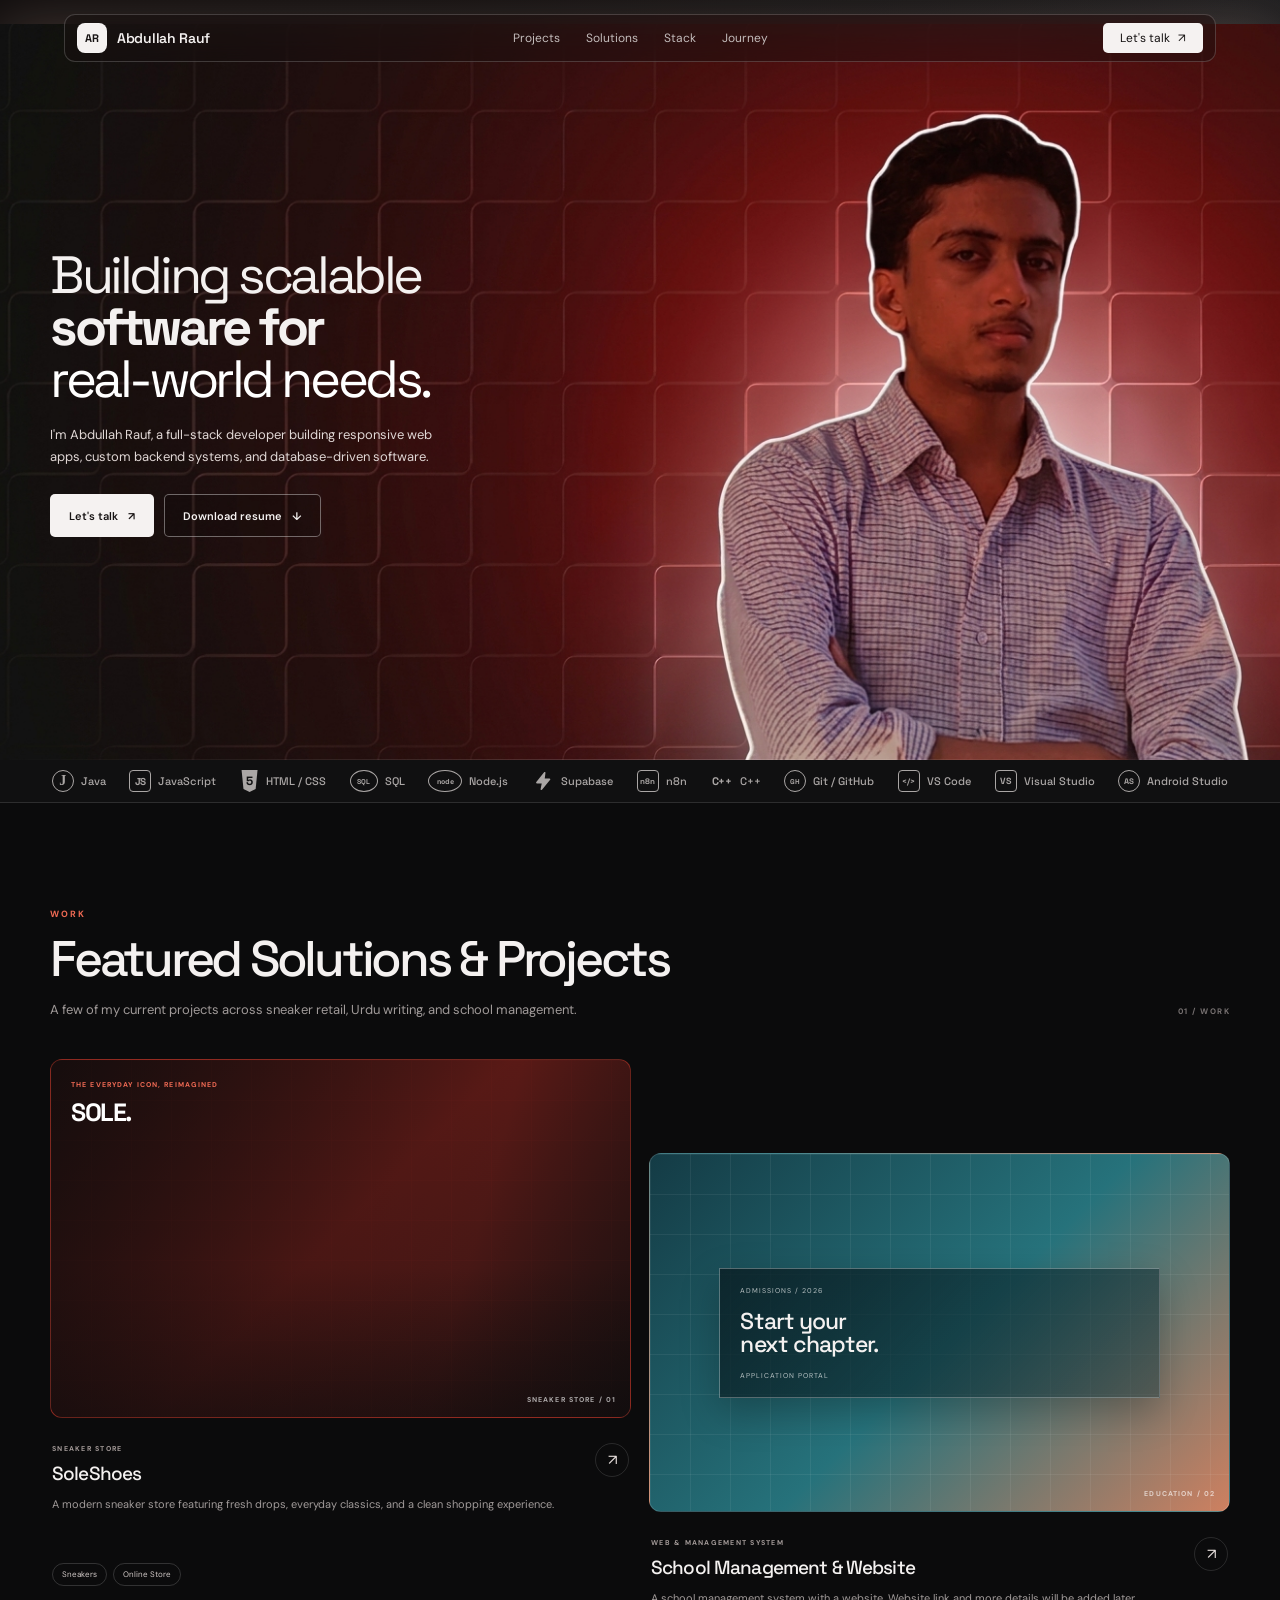
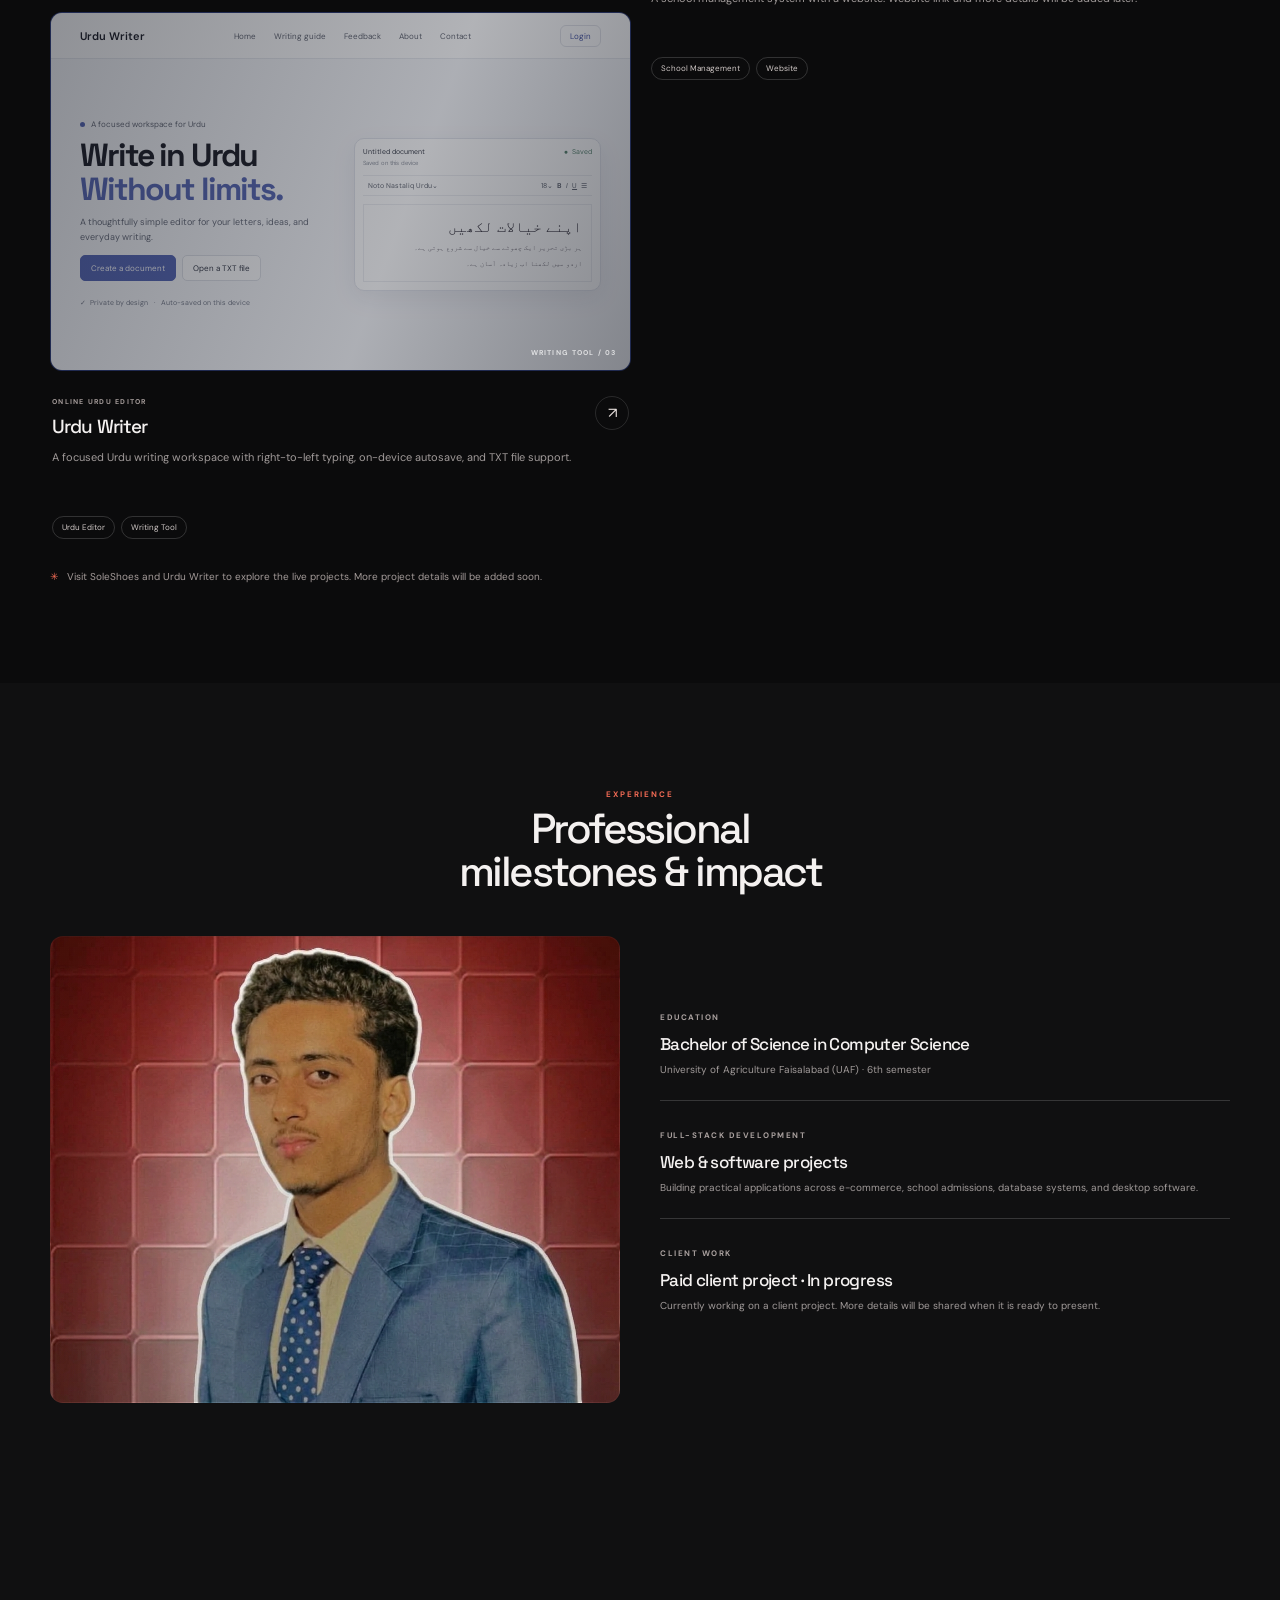
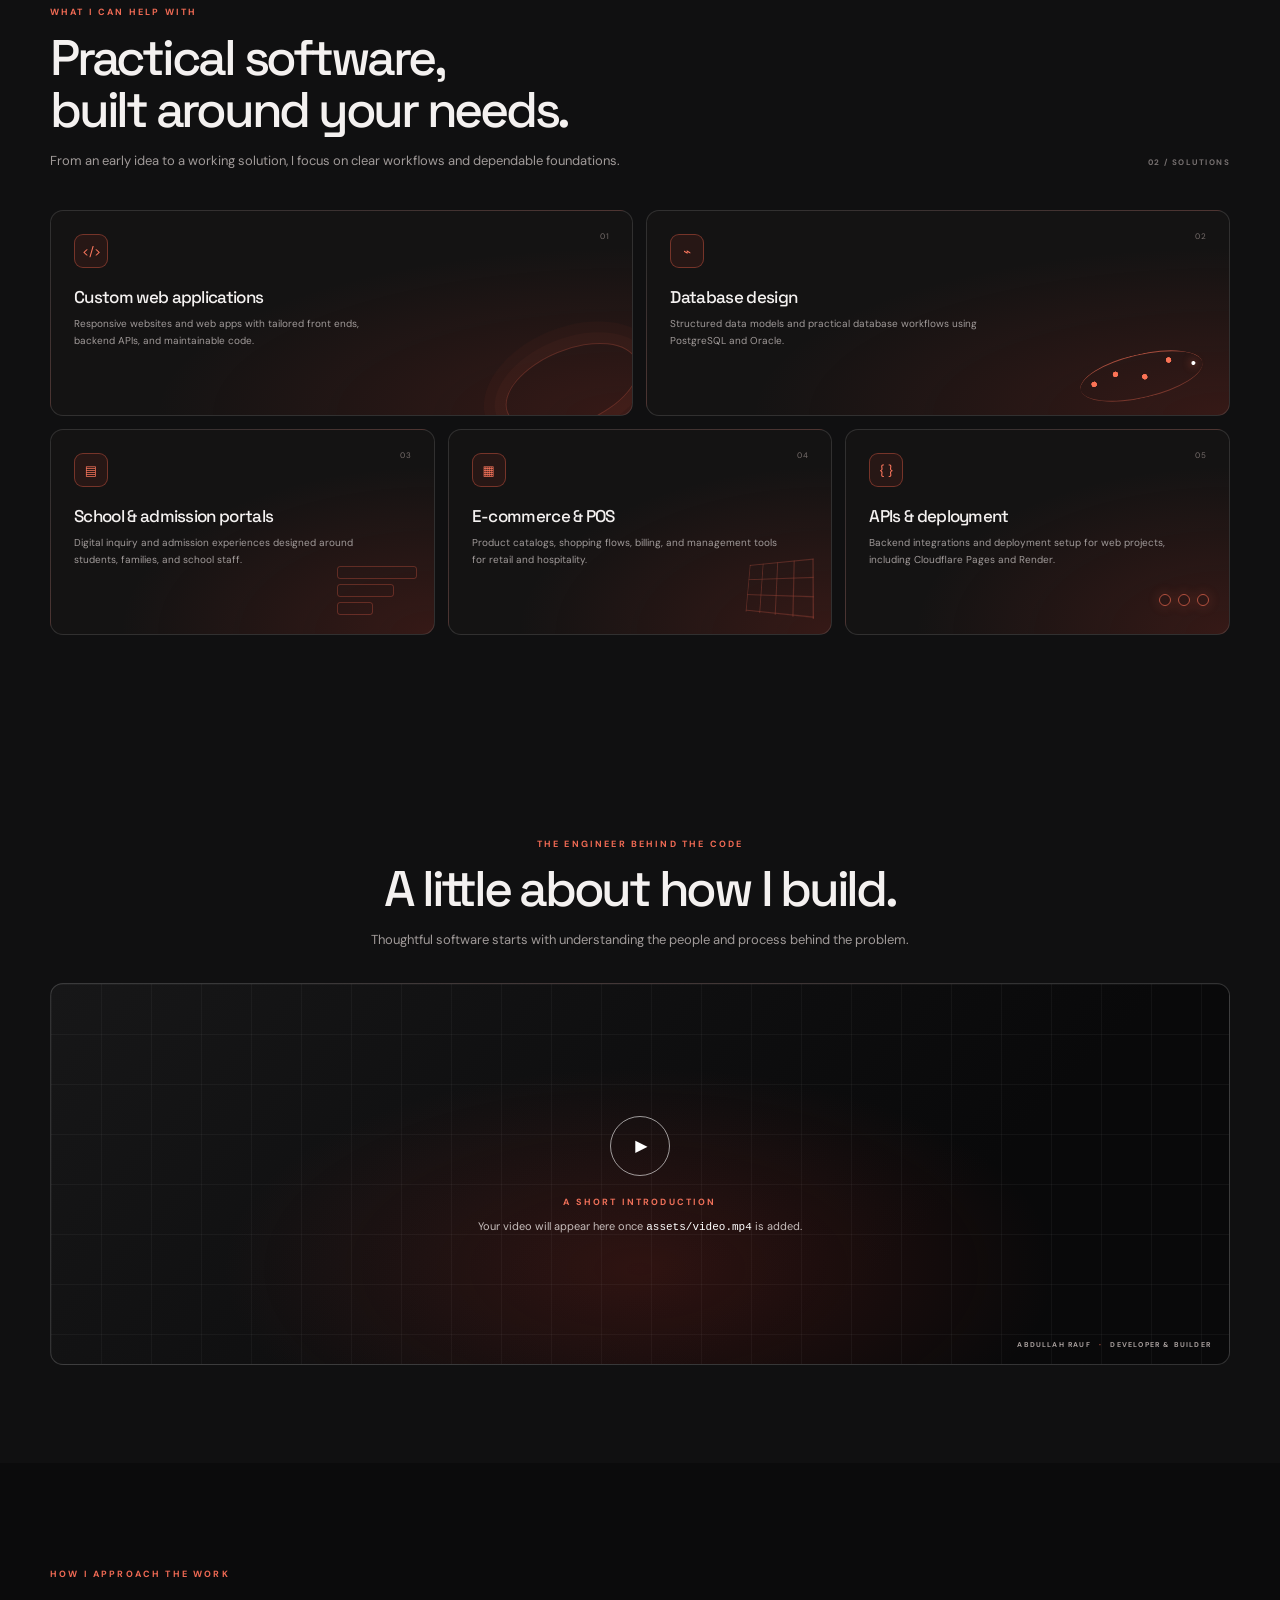
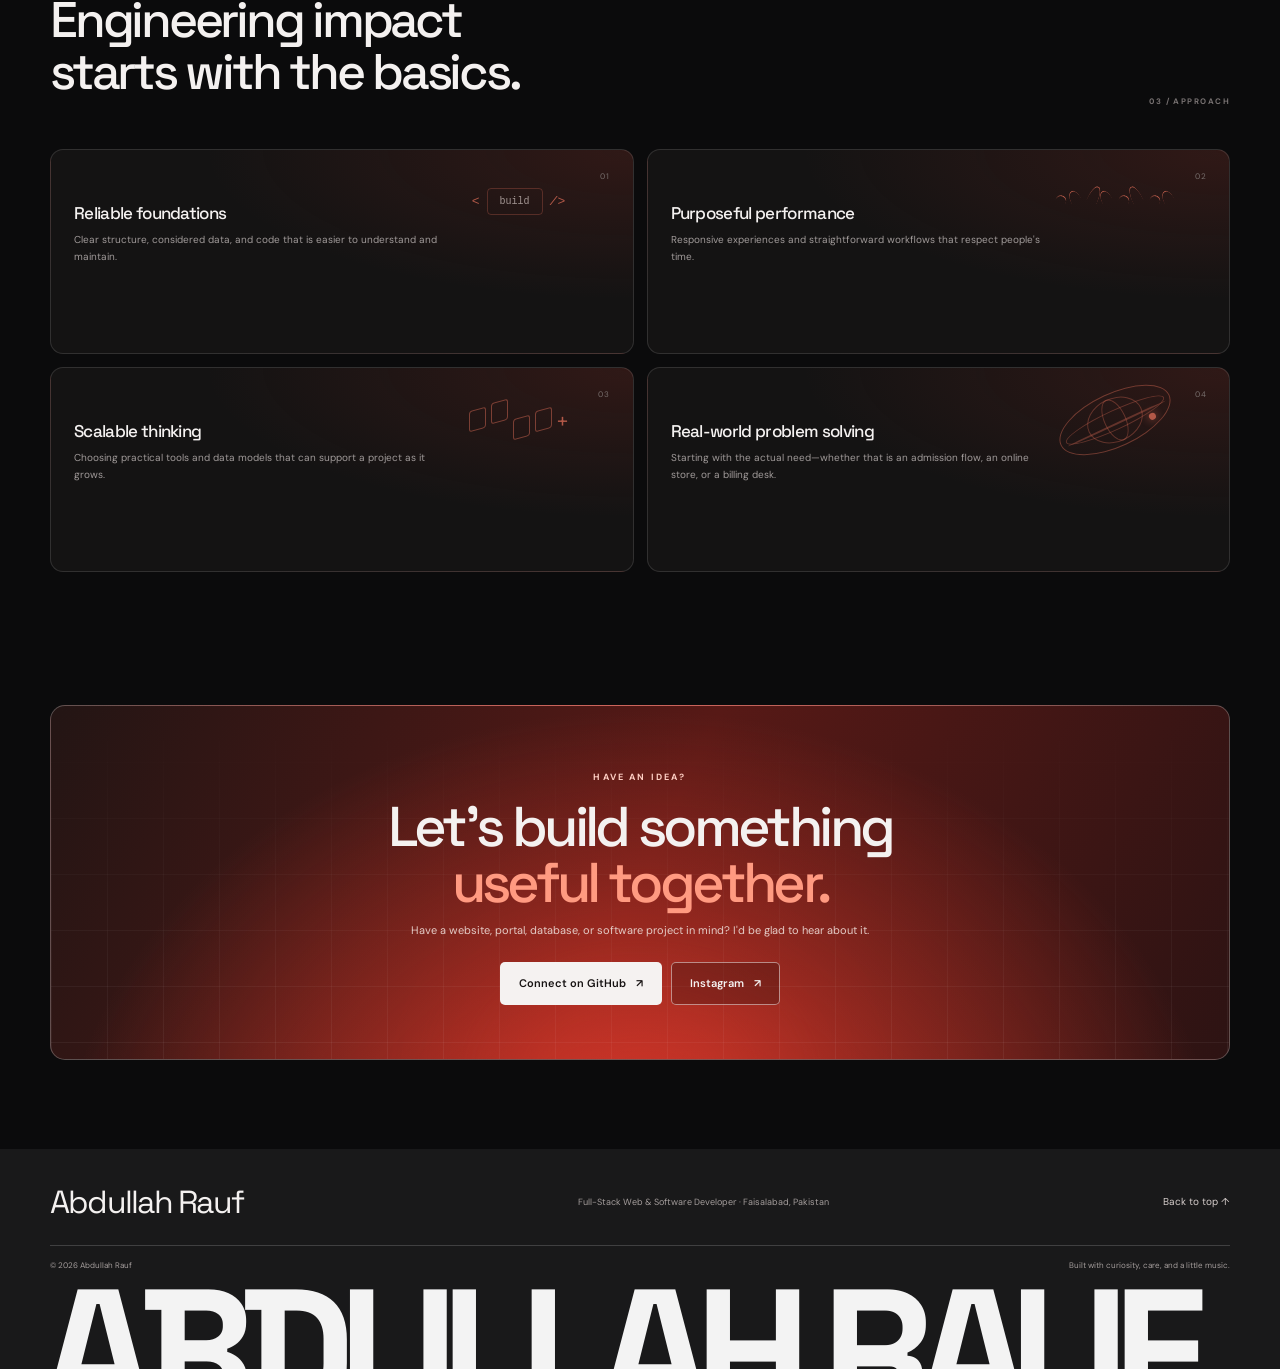
==== index.html @ 18b81b5b "first push" ====
<!doctype html>
<html lang="en">
<head>
  <meta charset="UTF-8">
  <meta name="viewport" content="width=device-width, initial-scale=1">
  <meta name="theme-color" content="#0b0b0c">
  <meta name="description" content="Abdullah Rauf is a full-stack web and software developer based in Faisalabad, Pakistan.">
  <title>Abdullah Rauf — Full-Stack Developer</title>
  <link rel="preconnect" href="https://fonts.googleapis.com">
  <link rel="preconnect" href="https://fonts.gstatic.com" crossorigin>
  <link href="https://fonts.googleapis.com/css2?family=DM+Sans:wght@400;500;600;700&family=Space+Grotesk:wght@400;500;600;700&display=swap" rel="stylesheet">
  <link rel="stylesheet" href="css/styles.css">
</head>
<body>
  <header class="site-header">
    <nav class="nav container" aria-label="Main navigation">
      <a class="brand" href="#home" aria-label="Abdullah Rauf home">
        <img class="brand-image" src="assets/images/logo.svg" alt="" aria-hidden="true" hidden>
        <span class="brand-mark" aria-hidden="true">AR</span>
        <span>Abdullah Rauf</span>
      </a>
      <div class="nav-actions">
        <div class="nav-links" id="nav-links">
          <a href="#projects">Projects</a>
          <a href="#solutions">Solutions</a>
          <a href="#stack">Stack</a>
          <a href="#journey">Journey</a>
          <a class="nav-cta" href="#contact">Let's talk <span aria-hidden="true">↗</span></a>
        </div>
        <button class="icon-button menu-toggle" type="button" aria-label="Open navigation menu" aria-expanded="false" aria-controls="nav-links">
          <svg class="menu-icon" viewBox="0 0 24 24" aria-hidden="true"><path d="M4 7h16M4 12h16M4 17h16"/></svg>
          <svg class="close-icon" viewBox="0 0 24 24" aria-hidden="true"><path d="m18 6-12 12M6 6l12 12"/></svg>
        </button>
      </div>
    </nav>
  </header>

  <main>
    <section class="hero" id="home">
      <div class="hero-grid" aria-hidden="true"></div>
      <img class="hero-portrait" src="assets/images/hero.jpg" alt="Portrait of Abdullah Rauf">
      <div class="container hero-content">
        <div class="hero-copy">
          <h1>Building scalable<br><strong>software for</strong><br><span class="gradient-text">real-world needs.</span></h1>
          <p class="hero-description">I'm Abdullah Rauf, a full-stack developer building responsive web apps, custom backend systems, and database-driven software.</p>
          <div class="hero-buttons">
            <a class="button button-primary" href="#contact">Let's talk <span aria-hidden="true">↗</span></a>
            <a class="button button-outline" href="assets/resume.pdf" download>Download resume <span aria-hidden="true">↓</span></a>
          </div>
        </div>
      </div>
    </section>

    <section class="stack-strip" id="stack" aria-label="Languages and tools">
      <div class="container stack-content">
        <div class="stack-list">
          <div class="stack-item"><span class="stack-mark stack-java" aria-hidden="true">J</span><span>Java</span></div>
          <div class="stack-item"><span class="stack-mark stack-js" aria-hidden="true">JS</span><span>JavaScript</span></div>
          <div class="stack-item"><span class="stack-mark stack-html" aria-hidden="true">5</span><span>HTML / CSS</span></div>
          <div class="stack-item"><span class="stack-mark stack-sql" aria-hidden="true">SQL</span><span>SQL</span></div>
          <div class="stack-item"><span class="stack-mark stack-node" aria-hidden="true">node</span><span>Node.js</span></div>
          <div class="stack-item"><svg class="stack-mark stack-supabase" viewBox="0 0 24 24" aria-hidden="true"><path d="M13.2 2.5c.5-.7 1.6-.3 1.5.6l-.8 6.1h5.2c.8 0 1.2.9.7 1.5l-8.9 10.8c-.6.7-1.7.2-1.5-.7l1.2-6.1H5.4c-.8 0-1.2-.9-.7-1.5z"/></svg><span>Supabase</span></div>
          <div class="stack-item"><span class="stack-mark stack-n8n" aria-hidden="true">n8n</span><span>n8n</span></div>
          <div class="stack-item"><span class="stack-mark stack-cpp" aria-hidden="true">C++</span><span>C++</span></div>
          <div class="stack-item"><span class="stack-mark stack-github" aria-hidden="true">GH</span><span>Git / GitHub</span></div>
          <div class="stack-item"><span class="stack-mark stack-vscode" aria-hidden="true">&lt;/&gt;</span><span>VS Code</span></div>
          <div class="stack-item"><span class="stack-mark stack-visual-studio" aria-hidden="true">VS</span><span>Visual Studio</span></div>
          <div class="stack-item"><span class="stack-mark stack-android-studio" aria-hidden="true">AS</span><span>Android Studio</span></div>
        </div>
      </div>
    </section>

    <section class="section projects-section" id="projects">
      <div class="container">
        <div class="section-top">
          <div class="section-heading">
            <span class="eyebrow">WORK</span>
            <h2>Featured Solutions &amp; Projects</h2>
            <p>A few of my current projects across sneaker retail, Urdu writing, and school management.</p>
          </div>
          <span class="section-index">01 / WORK</span>
        </div>
        <div class="projects-grid">
          <article class="project-card">
            <a class="project-card-link" href="https://soleshoes.pages.dev/" target="_blank" rel="noopener noreferrer" aria-label="Visit the SoleShoes sneaker store (opens in a new tab)">
              <div class="project-visual sole-visual">
                <img src="https://soleshoes.pages.dev/Assets/Hero%20section.jpg" alt="Sneakers featured on the SoleShoes store" loading="lazy">
                <div class="sole-overlay" aria-hidden="true"><span>THE EVERYDAY ICON, REIMAGINED</span><strong>SOLE.</strong></div>
                <span class="visual-label">SNEAKER STORE / 01</span>
              </div>
              <div class="project-info">
                <div class="project-title-line"><div><span class="project-type">SNEAKER STORE</span><h3>SoleShoes</h3></div><span class="project-arrow" aria-hidden="true">↗</span></div>
                <p>A modern sneaker store featuring fresh drops, everyday classics, and a clean shopping experience.</p>
                <div class="tags"><span>Sneakers</span><span>Online Store</span></div>
              </div>
            </a>
          </article>

          <article class="project-card">
            <div class="project-visual school-visual">
              <img src="assets/images/school-portal.jpg" alt="School management system and website" loading="lazy">
              <div class="school-preview" aria-hidden="true"><span>ADMISSIONS / 2026</span><b>Start your<br>next chapter.</b><i>APPLICATION PORTAL</i></div>
              <span class="visual-label">EDUCATION / 02</span>
            </div>
            <div class="project-info">
              <div class="project-title-line"><div><span class="project-type">WEB &amp; MANAGEMENT SYSTEM</span><h3>School Management &amp; Website</h3></div><span class="project-arrow" aria-hidden="true">↗</span></div>
              <p>A school management system with a website. Website link and more details will be added later.</p>
              <div class="tags"><span>School Management</span><span>Website</span></div>
            </div>
          </article>

          <article class="project-card">
            <a class="project-card-link" href="https://writeurdu-52p.pages.dev/" target="_blank" rel="noopener noreferrer" aria-label="Visit Urdu Writer online (opens in a new tab)">
              <div class="project-visual urdu-visual">
                <div class="urdu-preview" aria-hidden="true">
                  <div class="urdu-site-header">
                    <strong>Urdu Writer</strong>
                    <nav><span>Home</span><span>Writing guide</span><span>Feedback</span><span>About</span><span>Contact</span></nav>
                    <span class="urdu-login">Login</span>
                  </div>
                  <div class="urdu-site-hero">
                    <div class="urdu-site-copy">
                      <span class="urdu-site-eyebrow"><i></i>A focused workspace for Urdu</span>
                      <b>Write in Urdu<br><span>Without limits.</span></b>
                      <p>A thoughtfully simple editor for your letters, ideas, and everyday writing.</p>
                      <div class="urdu-site-actions"><span>Create a document</span><span>Open a TXT file</span></div>
                      <small>✓ &nbsp;Private by design &nbsp; · &nbsp; Auto-saved on this device</small>
                    </div>
                    <div class="urdu-editor">
                      <div class="urdu-editor-heading"><span>Untitled document<small>Saved on this device</small></span><i>● &nbsp;Saved</i></div>
                      <div class="urdu-editor-tools"><span>Noto Nastaliq Urdu⌄</span><span>18⌄</span><b>B</b><i>I</i><u>U</u><span>☰</span></div>
                      <div class="urdu-paper"><b lang="ur" dir="rtl">اپنے خیالات لکھیں</b><span lang="ur" dir="rtl">ہر بڑی تحریر ایک چھوٹے سے خیال سے شروع ہوتی ہے۔</span><span lang="ur" dir="rtl">اردو میں لکھنا اب زیادہ آسان ہے۔</span></div>
                    </div>
                  </div>
                </div>
                <span class="visual-label">WRITING TOOL / 03</span>
              </div>
              <div class="project-info">
                <div class="project-title-line"><div><span class="project-type">ONLINE URDU EDITOR</span><h3>Urdu Writer</h3></div><span class="project-arrow" aria-hidden="true">↗</span></div>
                <p>A focused Urdu writing workspace with right-to-left typing, on-device autosave, and TXT file support.</p>
                <div class="tags"><span>Urdu Editor</span><span>Writing Tool</span></div>
              </div>
            </a>
          </article>
        </div>
        <p class="prototype-note"><span aria-hidden="true">✳</span> Visit SoleShoes and Urdu Writer to explore the live projects. More project details will be added soon.</p>
      </div>
    </section>

    <section class="section journey-section" id="journey">
      <div class="container">
        <div class="experience-heading">
          <span class="eyebrow">EXPERIENCE</span>
          <h2>Professional<br>milestones &amp; impact</h2>
        </div>
        <div class="experience-layout">
          <div class="experience-portrait" role="img" aria-label="Portrait of Abdullah Rauf"></div>
          <div class="experience-list">
            <article class="experience-item">
              <span class="experience-company">EDUCATION</span>
              <h3>Bachelor of Science in Computer Science</h3>
              <p>University of Agriculture Faisalabad (UAF) · 6th semester</p>
            </article>
            <article class="experience-item">
              <span class="experience-company">FULL-STACK DEVELOPMENT</span>
              <h3>Web &amp; software projects</h3>
              <p>Building practical applications across e-commerce, school admissions, database systems, and desktop software.</p>
            </article>
            <article class="experience-item">
              <span class="experience-company">CLIENT WORK</span>
              <h3>Paid client project · In progress</h3>
              <p>Currently working on a client project. More details will be shared when it is ready to present.</p>
            </article>
          </div>
        </div>
      </div>
    </section>

    <section class="section solutions-section" id="solutions">
      <div class="container">
        <div class="section-top">
          <div class="section-heading">
            <span class="eyebrow">WHAT I CAN HELP WITH</span>
            <h2>Practical software,<br>built around your needs.</h2>
            <p>From an early idea to a working solution, I focus on clear workflows and dependable foundations.</p>
          </div>
          <span class="section-index">02 / SOLUTIONS</span>
        </div>
        <div class="solutions-grid">
          <article class="solution-card solution-large">
            <span class="solution-number">01</span><span class="solution-icon" aria-hidden="true">&lt;/&gt;</span>
            <h3>Custom web applications</h3><p>Responsive websites and web apps with tailored front ends, backend APIs, and maintainable code.</p>
            <div class="solution-lines" aria-hidden="true"></div>
          </article>
          <article class="solution-card solution-performance">
            <span class="solution-number">02</span><span class="solution-icon" aria-hidden="true">⌁</span>
            <h3>Database design</h3><p>Structured data models and practical database workflows using PostgreSQL and Oracle.</p>
            <div class="data-orbit" aria-hidden="true"><i></i><i></i><i></i><i></i><b></b></div>
          </article>
          <article class="solution-card solution-cloud">
            <span class="solution-number">03</span><span class="solution-icon" aria-hidden="true">▤</span>
            <h3>School &amp; admission portals</h3><p>Digital inquiry and admission experiences designed around students, families, and school staff.</p>
            <div class="portal-lines" aria-hidden="true"><i></i><i></i><i></i></div>
          </article>
          <article class="solution-card solution-business">
            <span class="solution-number">04</span><span class="solution-icon" aria-hidden="true">▦</span>
            <h3>E-commerce &amp; POS</h3><p>Product catalogs, shopping flows, billing, and management tools for retail and hospitality.</p>
            <div class="solution-grid-art" aria-hidden="true"></div>
          </article>
          <article class="solution-card solution-api">
            <span class="solution-number">05</span><span class="solution-icon" aria-hidden="true">{ }</span>
            <h3>APIs &amp; deployment</h3><p>Backend integrations and deployment setup for web projects, including Cloudflare Pages and Render.</p>
            <div class="api-art" aria-hidden="true"><i></i><i></i><i></i></div>
          </article>
        </div>
      </div>
    </section>

    <section class="section philosophy-section" id="philosophy">
      <div class="container">
        <div class="section-heading">
          <span class="eyebrow">THE ENGINEER BEHIND THE CODE</span>
          <h2>A little about how I build.</h2>
          <p>Thoughtful software starts with understanding the people and process behind the problem.</p>
        </div>
        <div class="video-frame">
          <video class="intro-video" controls preload="metadata" poster="assets/images/hero.jpg" hidden>
            <source src="assets/video.mp4" type="video/mp4">
            Your browser does not support the video element.
          </video>
          <div class="video-placeholder">
            <div class="video-placeholder-content"><span class="play-icon" aria-hidden="true">▶</span><span class="eyebrow">A SHORT INTRODUCTION</span><p>Your video will appear here once <code>assets/video.mp4</code> is added.</p></div>
          </div>
          <span class="video-caption">ABDULLAH RAUF <span>·</span> DEVELOPER &amp; BUILDER</span>
        </div>
      </div>
    </section>

    <section class="section impact-section" id="impact">
      <div class="container">
        <div class="section-top">
          <div class="section-heading">
            <span class="eyebrow">HOW I APPROACH THE WORK</span>
            <h2>Engineering impact<br>starts with the basics.</h2>
          </div>
          <span class="section-index">03 / APPROACH</span>
        </div>
        <div class="impact-grid">
          <article class="impact-card impact-reliability"><span class="impact-art reliability-art" aria-hidden="true"><i>&lt;</i><b>build</b><i>/&gt;</i></span><span class="impact-number">01</span><h3>Reliable foundations</h3><p>Clear structure, considered data, and code that is easier to understand and maintain.</p></article>
          <article class="impact-card impact-performance"><span class="impact-art waveform-art" aria-hidden="true"><i></i><i></i><i></i><i></i><i></i><i></i><i></i><i></i></span><span class="impact-number">02</span><h3>Purposeful performance</h3><p>Responsive experiences and straightforward workflows that respect people's time.</p></article>
          <article class="impact-card impact-scalable"><span class="impact-art architecture-art" aria-hidden="true"><i></i><i></i><i></i><i></i><b>+</b></span><span class="impact-number">03</span><h3>Scalable thinking</h3><p>Choosing practical tools and data models that can support a project as it grows.</p></article>
          <article class="impact-card impact-business"><span class="impact-art globe-art" aria-hidden="true"><i></i><i></i><i></i><i></i><b></b></span><span class="impact-number">04</span><h3>Real-world problem solving</h3><p>Starting with the actual need—whether that is an admission flow, an online store, or a billing desk.</p></article>
        </div>
      </div>
    </section>

    <section class="section contact-section" id="contact">
      <div class="container">
        <div class="contact-banner">
          <span class="eyebrow">HAVE AN IDEA?</span>
          <h2>Let's build something<br><span>useful together.</span></h2>
          <p>Have a website, portal, database, or software project in mind? I'd be glad to hear about it.</p>
          <div class="contact-actions">
            <a class="button button-light" href="https://github.com/Abdullah-dev7-max" target="_blank" rel="noopener noreferrer">Connect on GitHub <span aria-hidden="true">↗</span></a>
            <a class="button button-outline" href="https://www.instagram.com/abdullah_cs_/" target="_blank" rel="noopener noreferrer">Instagram <span aria-hidden="true">↗</span></a>
          </div>
          <span class="contact-glow" aria-hidden="true"></span>
        </div>
      </div>
    </section>
  </main>

  <footer class="site-footer">
    <div class="container">
      <div class="footer-main"><a class="footer-name" href="#home">Abdullah Rauf</a><span>Full-Stack Web &amp; Software Developer · Faisalabad, Pakistan</span><a class="back-top" href="#home">Back to top ↑</a></div>
      <div class="footer-bottom"><small>© <span id="current-year">2026</span> Abdullah Rauf</small><span>Built with curiosity, care, and a little music.</span></div>
      <div class="footer-wordmark" aria-hidden="true">ABDULLAH RAUF</div>
    </div>
  </footer>
  <script src="js/script.js"></script>
</body>
</html>
---- css/styles.css ----
:root {
  color-scheme: dark;
  --background: #0b0b0c;
  --surface: #121213;
  --surface-soft: #171718;
  --foreground: #f4f1f0;
  --muted: #a09a99;
  --primary: #f04b38;
  --border: rgba(255, 255, 255, .12);
  --container: 1180px;
  font-family: "DM Sans", ui-sans-serif, system-ui, -apple-system, BlinkMacSystemFont, "Segoe UI", sans-serif;
  font-synthesis: none;
  text-rendering: optimizeLegibility;
}

* { box-sizing: border-box; }
* { scrollbar-color: rgba(255, 255, 255, .2) transparent; scrollbar-width: thin; }
::-webkit-scrollbar { width: 10px; height: 8px; }
::-webkit-scrollbar-track { background: transparent; }
::-webkit-scrollbar-thumb { border-radius: 0; background: rgba(255, 255, 255, .2); }
::-webkit-scrollbar-thumb:hover { background: rgba(255, 255, 255, .35); }
html { scroll-behavior: smooth; scroll-padding-top: 88px; }
body { margin: 0; background: var(--background); color: var(--foreground); }
body, button, input, textarea { font-family: inherit; }
button, a { -webkit-tap-highlight-color: transparent; }
a { color: inherit; text-decoration: none; }
button { color: inherit; }
svg { width: 1.2em; height: 1.2em; fill: none; stroke: currentColor; stroke-width: 1.8; stroke-linecap: round; stroke-linejoin: round; }
.container { width: min(100% - 64px, var(--container)); margin-inline: auto; }
h1, h2, h3 { font-family: "Space Grotesk", "DM Sans", sans-serif; }

.site-header { --header-top: 14px; --header-height: 48px; position: fixed; inset: var(--header-top) auto auto 50%; z-index: 20; width: 90%; height: var(--header-height); border: 1px solid rgba(255, 255, 255, .18); border-radius: 11px; background: rgba(22, 16, 16, .42); backdrop-filter: blur(16px); transform: translateX(-50%); }
.nav { position: relative; width: auto; max-width: none; height: 100%; margin: 0; padding: 0 12px; display: flex; align-items: center; justify-content: space-between; }
.brand { display: inline-flex; align-items: center; gap: 10px; font-family: "Space Grotesk", sans-serif; font-size: 14px; font-weight: 600; letter-spacing: -.3px; }
.brand-mark { display: grid; width: 30px; height: 30px; place-items: center; border: 1px solid rgba(255, 255, 255, .2); border-radius: 8px; background: #f4f1f0; color: #171313; font-size: 11px; font-weight: 700; }
.brand-image { width: 30px; height: 30px; object-fit: contain; }
.nav-actions, .nav-links { display: flex; align-items: center; }
.nav-actions { position: absolute; inset: 0; justify-content: center; pointer-events: none; }
.nav-links { gap: 26px; margin-inline: auto; pointer-events: auto; }
.nav-links a { color: #c3bcbb; font-size: 12px; transition: color .2s; }
.nav-links a:hover { color: #fff; }
.nav-links .nav-cta { position: absolute; top: 50%; right: 12px; padding: 7px 17px; border-radius: 5px; background: #f5f2f1; color: #151212; pointer-events: auto; transform: translateY(-50%); transition: background .2s, color .2s; }
.nav-links .nav-cta:hover { background: #0b0b0c; color: #fff; }
.nav-cta span { margin-left: 5px; }
.icon-button { display: grid; place-items: center; width: 42px; height: 42px; padding: 0; border: 0; border-radius: 10px; background: transparent; cursor: pointer; }
.icon-button:hover { background: rgba(255, 255, 255, .08); }
.icon-button svg { width: 20px; height: 20px; }
.close-icon, .menu-toggle { display: none; }

.hero { position: relative; min-height: min(760px, 100svh); display: flex; align-items: center; overflow: hidden; padding: 122px 0 96px; isolation: isolate; background: linear-gradient(110deg, #101011 0%, #171718 55%, #242426 100%); }
.hero::before { position: absolute; z-index: -1; inset: 0; background: linear-gradient(90deg, #100d0d 0%, rgba(16, 13, 13, .96) 34%, rgba(16, 13, 13, .42) 61%, rgba(16, 13, 13, .1) 100%), linear-gradient(0deg, #0b0b0c 0%, transparent 24%); content: ""; }
.hero::after { position: absolute; z-index: -1; inset: auto 0 0; height: 1px; background: linear-gradient(90deg, transparent, rgba(255, 255, 255, .15), transparent); content: ""; }
.hero-grid { position: absolute; z-index: -2; top: 70px; right: -5%; width: 62%; height: 94%; opacity: .48; background-image: linear-gradient(rgba(255, 255, 255, .11) 1px, transparent 1px), linear-gradient(90deg, rgba(255, 255, 255, .11) 1px, transparent 1px); background-size: 82px 82px; mask-image: linear-gradient(90deg, transparent, #000 30%, #000 80%, transparent); }
.hero-portrait { position: absolute; z-index: -1; right: max(2%, calc((100vw - var(--container)) / 2 - 20px)); bottom: -1px; width: min(53vw, 650px); height: 93%; object-fit: contain; object-position: center bottom; filter: drop-shadow(0 0 30px rgba(255, 208, 189, .22)); mask-image: linear-gradient(#000 0%, #000 80%, transparent 100%); }
.hero-portrait[src$="hero.jpg"] { right: 0; bottom: 0; left: 0; width: 100%; height: 100%; object-fit: cover; object-position: center top; opacity: 1; mask-image: none; }
.hero-content { position: relative; z-index: 1; }
.hero-copy { width: min(100%, 520px); }
.eyebrow { display: inline-flex; align-items: center; gap: 9px; color: #f06a54; font-size: 9px; font-weight: 700; letter-spacing: .24em; line-height: 1.6; }
.hero-eyebrow { margin: 0 0 24px; color: #d6c9c6; }
.eyebrow-dot { width: 6px; height: 6px; border-radius: 50%; background: #fb694e; box-shadow: 0 0 0 4px rgba(251, 105, 78, .14); }
.eyebrow-divider { color: rgba(255, 255, 255, .4); }
h1 { margin: 0 0 20px; font-size: clamp(34px, 4.1vw, 58px); line-height: .99; letter-spacing: -.065em; font-weight: 400; }
h1 strong { font-weight: 700; }
.gradient-text { color: #fff; }
.hero-lead { max-width: 480px; margin: 0; color: #eee8e6; font-size: clamp(15px, 1.6vw, 18px); line-height: 1.6; }
.hero-description { max-width: 400px; margin: 0; color: #e0d7d5; font-size: 13px; line-height: 1.65; }
.hero-buttons { display: flex; flex-wrap: wrap; gap: 10px; margin-top: 27px; }
.button { display: inline-flex; align-items: center; justify-content: center; gap: 10px; min-height: 43px; padding: 0 18px; border: 1px solid transparent; border-radius: 5px; font-size: 11px; font-weight: 600; cursor: pointer; transition: transform .2s, background .2s, color .2s, box-shadow .2s; }
.button:hover { transform: translateY(-2px); }
.button-primary { background: #f5f2f1; color: #171313; }
.button-primary:hover { box-shadow: 0 8px 22px rgba(255, 255, 255, .13); }
.button-outline { border-color: rgba(255, 255, 255, .38); background: rgba(15, 12, 12, .24); color: #f5f2f1; }
.button-outline:hover { background: rgba(255, 255, 255, .1); }
.hero-location { display: flex; align-items: center; gap: 9px; margin-top: 28px; color: #bdb4b2; font-size: 10px; }
.hero-location > span:first-child { color: #f06a54; }
.availability-dot { width: 6px; height: 6px; margin-left: 7px; border-radius: 50%; background: #8ad49d; box-shadow: 0 0 0 4px rgba(138, 212, 157, .1); }
.scroll-cue { position: absolute; z-index: 1; bottom: 19px; left: 50%; display: flex; flex-direction: column; align-items: center; gap: 7px; color: #a9a0a0; font-size: 8px; letter-spacing: .17em; text-transform: uppercase; transform: translateX(-50%); animation: float 2.2s ease-in-out infinite; }
.scroll-cue svg { width: 15px; height: 15px; }
@keyframes float { 0%, 100% { translate: 0 0; } 50% { translate: 0 5px; } }

.stack-strip { overflow: hidden; padding: 10px 0; border-bottom: 1px solid var(--border); background: #101011; }
.stack-content { display: flex; align-items: center; }
.stack-list { display: flex; width: 100%; flex-wrap: nowrap; align-items: center; justify-content: space-evenly; gap: 22px; overflow-x: auto; color: #aaa6a5; font-family: "Space Grotesk", sans-serif; scrollbar-width: none; }
.stack-list::-webkit-scrollbar { display: none; }
.stack-item { display: inline-flex; flex: 0 0 auto; align-items: center; gap: 7px; color: inherit; font-size: 11px; font-weight: 500; white-space: nowrap; transition: color .2s; }
.stack-item:hover { color: #f4f1f0; }
.stack-mark { display: grid; width: 22px; height: 22px; flex: 0 0 auto; place-items: center; color: #aaa6a5; }
.stack-java { border: 1px solid currentColor; border-radius: 50%; font-family: Georgia, serif; font-size: 14px; font-weight: 700; }
.stack-js { border: 1px solid currentColor; border-radius: 4px; font-size: 10px; font-weight: 700; letter-spacing: -.08em; }
.stack-html { width: 19px; height: 22px; clip-path: polygon(8% 0, 92% 0, 82% 86%, 50% 100%, 18% 86%); background: #aaa6a5; color: #101011; font-size: 12px; font-weight: 700; }
.stack-sql { width: 28px; border: 1px solid currentColor; border-radius: 50%; font-size: 7px; font-weight: 700; }
.stack-node { width: 34px; border: 1px solid currentColor; border-radius: 50%; font-family: "DM Sans", sans-serif; font-size: 7px; font-weight: 700; }
.stack-supabase { fill: currentColor; stroke: none; }
.stack-n8n { border: 1px solid currentColor; border-radius: 4px; font-size: 8px; font-weight: 700; }
.stack-cpp { font-size: 11px; font-weight: 700; letter-spacing: -.08em; }
.stack-github { border: 1px solid currentColor; border-radius: 50%; font-size: 7px; font-weight: 700; }
.stack-vscode { border: 1px solid currentColor; border-radius: 4px; font-size: 8px; font-weight: 700; }
.stack-visual-studio { border: 1px solid currentColor; border-radius: 4px; font-size: 9px; font-weight: 700; }
.stack-android-studio { border: 1px solid currentColor; border-radius: 50%; font-size: 8px; font-weight: 700; }

.section { padding: 98px 0; scroll-margin-top: 70px; }
.projects-section, .impact-section { background: #0b0b0c; }
.solutions-section, .journey-section, .philosophy-section { background: #101011; }
.section-top { display: flex; align-items: flex-end; justify-content: space-between; gap: 28px; margin-bottom: 38px; }
.section-heading { max-width: 670px; }
.section-heading .eyebrow { margin-bottom: 12px; }
.section-heading h2 { margin: 0 0 12px; font-size: clamp(34px, 4.2vw, 50px); line-height: 1.05; letter-spacing: -.065em; font-weight: 500; }
.section-heading p { max-width: 570px; margin: 0; color: var(--muted); font-size: 13px; line-height: 1.8; }
.section-index { padding-bottom: 5px; color: #777171; font-size: 8px; font-weight: 700; letter-spacing: .18em; white-space: nowrap; }
.projects-grid { display: grid; grid-template-columns: repeat(2, minmax(0, 1fr)); align-items: start; gap: 26px 18px; }
.project-card { min-width: 0; }
.project-card-link { display: block; border-radius: 12px; color: inherit; text-decoration: none; }
.project-card-link:focus-visible { outline: 2px solid #f06a54; outline-offset: 5px; }
.project-card:nth-child(even) { transform: translateY(94px); }
.project-visual { position: relative; display: grid; aspect-ratio: 1.62; min-height: 0; place-items: center; overflow: hidden; border: 1px solid rgba(255, 255, 255, .15); border-radius: 12px; background: linear-gradient(135deg, #321210, #711e19 49%, #2a1515); isolation: isolate; }
.project-visual::before { position: absolute; z-index: -1; inset: 0; background-image: linear-gradient(rgba(255, 255, 255, .1) 1px, transparent 1px), linear-gradient(90deg, rgba(255, 255, 255, .1) 1px, transparent 1px); background-size: 40px 40px; content: ""; opacity: .65; }
.project-visual > img { position: absolute; z-index: 1; inset: 0; width: 100%; height: 100%; object-fit: cover; transition: transform .5s; }
.project-visual > img:not([src]), .project-visual > img[src=""] { display: none; }
.project-visual.has-image .mock-window, .project-visual.has-image .school-preview { opacity: 0; }
.project-card:hover .project-visual > img { transform: scale(1.025); }
.sole-visual { border-color: rgba(240, 75, 56, .28); background: linear-gradient(135deg, #321210, #711e19 49%, #2a1515); }
.sole-visual::before { background-image: linear-gradient(rgba(240, 75, 56, .12) 1px, transparent 1px), linear-gradient(90deg, rgba(240, 75, 56, .12) 1px, transparent 1px); opacity: .35; }
.sole-visual::after { position: absolute; z-index: 2; inset: 0; background: linear-gradient(105deg, rgba(11, 11, 12, .72), rgba(11, 11, 12, .22) 70%, rgba(11, 11, 12, .52)), linear-gradient(0deg, rgba(11, 11, 12, .55), transparent 42%); content: ""; pointer-events: none; }
.sole-visual > img { filter: brightness(.72) saturate(.72); }
.project-card-link:hover .sole-visual > img, .project-card-link:focus-visible .sole-visual > img { filter: brightness(.82) saturate(.82); }
.sole-overlay { position: absolute; z-index: 3; top: 20px; left: 20px; display: flex; flex-direction: column; gap: 7px; color: #fff; }
.sole-overlay span { color: #f06a54; font-size: 7px; font-weight: 700; letter-spacing: .16em; }
.sole-overlay strong { font-family: "Space Grotesk", sans-serif; font-size: 25px; letter-spacing: -.06em; }
.sole-visual .visual-label { z-index: 3; }
.visual-label { position: absolute; z-index: 2; right: 14px; bottom: 13px; color: rgba(255, 255, 255, .65); font-size: 7px; font-weight: 700; letter-spacing: .16em; }
.mock-window { width: 76%; min-height: 176px; overflow: hidden; border: 1px solid rgba(255, 255, 255, .28); border-radius: 7px; background: #111316; box-shadow: 0 18px 45px rgba(0, 0, 0, .45); transform: perspective(850px) rotateY(-7deg) rotateX(2deg); transition: opacity .25s; }
.mock-top { display: flex; align-items: center; gap: 5px; height: 24px; padding: 0 9px; border-bottom: 1px solid rgba(255, 255, 255, .1); color: #b5afaf; font-size: 6px; letter-spacing: .1em; }
.mock-top i { width: 5px; height: 5px; border-radius: 50%; background: #e95742; }
.mock-top i:nth-child(2) { background: #dbb858; }.mock-top i:nth-child(3) { background: #74ad7b; }
.mock-top span { margin-left: auto; }
.mock-content { display: flex; min-height: 150px; }
.mock-sidebar { width: 22%; border-right: 1px solid rgba(255, 255, 255, .1); background: repeating-linear-gradient(180deg, transparent 0 15px, rgba(255, 255, 255, .08) 16px 17px); }
.mock-dashboard { flex: 1; padding: 13px; color: #f5f1ef; font-size: 8px; }
.mock-stats { display: flex; gap: 7px; margin-top: 12px; }
.mock-stats i { width: 31%; height: 28px; border: 1px solid rgba(255, 255, 255, .1); border-radius: 3px; background: linear-gradient(140deg, rgba(233, 68, 53, .35), rgba(255, 255, 255, .015)); }
.mock-chart { height: 54px; margin-top: 10px; border-bottom: 1px solid rgba(255, 255, 255, .1); background: linear-gradient(165deg, transparent 46%, #ea614d 47% 48%, transparent 49%), linear-gradient(25deg, transparent 54%, rgba(255, 255, 255, .2) 55% 56%, transparent 57%); }
.school-visual { min-height: 192px; background: linear-gradient(135deg, #143b45, #26727b 52%, #ce8060); }
.school-preview { display: flex; width: 76%; min-height: 130px; flex-direction: column; justify-content: space-between; padding: 17px 20px; border: 1px solid rgba(255, 255, 255, .3); background: linear-gradient(135deg, rgba(10, 31, 37, .85), rgba(13, 46, 52, .44)); box-shadow: 0 14px 35px rgba(0, 0, 0, .25); transition: opacity .25s; }
.school-preview span, .school-preview i { color: rgba(255, 255, 255, .7); font-size: 7px; font-style: normal; letter-spacing: .14em; }
.school-preview b { font-family: "Space Grotesk", sans-serif; font-size: 23px; line-height: .97; font-weight: 500; letter-spacing: -.04em; }
.urdu-visual { min-height: 192px; border-color: rgba(70, 91, 190, .3); background: #101523; }
.urdu-visual::before { z-index: 0; background-image: linear-gradient(rgba(103, 128, 218, .12) 1px, transparent 1px), linear-gradient(90deg, rgba(103, 128, 218, .12) 1px, transparent 1px); opacity: .35; }
.urdu-visual::after { position: absolute; z-index: 2; inset: 0; background: linear-gradient(110deg, rgba(7, 12, 26, .34), rgba(11, 18, 40, .18) 60%, rgba(7, 12, 26, .38)); content: ""; pointer-events: none; }
.urdu-preview { position: absolute; z-index: 1; inset: 0; display: flex; flex-direction: column; color: #20232d; background: #f8f9fc; font-family: "DM Sans", sans-serif; filter: brightness(.84) saturate(.82); transition: filter .5s, transform .5s; }
.project-card-link:hover .urdu-preview, .project-card-link:focus-visible .urdu-preview { filter: brightness(.94) saturate(.9); transform: scale(1.025); }
.urdu-site-header { display: flex; min-height: 13%; align-items: center; justify-content: space-between; gap: 10px; padding: 0 5%; border-bottom: 1px solid #e8eaf0; background: #fff; }
.urdu-site-header > strong { flex: 0 0 auto; color: #242631; font-size: clamp(7px, 1.1vw, 11px); font-weight: 600; }
.urdu-site-header nav { display: flex; align-items: center; gap: clamp(7px, 1.5vw, 18px); color: #656a78; font-size: clamp(5px, .75vw, 8px); }
.urdu-login { padding: 5px 9px; border: 1px solid #e3e5ec; border-radius: 6px; color: #4759b7; font-size: clamp(5px, .7vw, 8px); }
.urdu-site-hero { display: grid; flex: 1; grid-template-columns: 1fr 1fr; align-items: center; gap: 5%; padding: 5%; }
.urdu-site-copy { min-width: 0; }
.urdu-site-eyebrow { display: flex; align-items: center; gap: 6px; margin-bottom: 10px; color: #676d7b; font-size: clamp(6px, .8vw, 8px); }
.urdu-site-eyebrow i { width: 5px; height: 5px; border-radius: 50%; background: #586cc8; }
.urdu-site-copy > b { display: block; color: #242630; font-family: "Space Grotesk", sans-serif; font-size: clamp(16px, 3.1vw, 32px); line-height: 1.04; letter-spacing: -.06em; }
.urdu-site-copy > b span { color: #5a6dc7; }
.urdu-site-copy > p { max-width: 290px; margin: 9px 0; color: #6b7180; font-size: clamp(6px, .9vw, 9px); line-height: 1.65; }
.urdu-site-actions { display: flex; flex-wrap: wrap; gap: 6px; margin: 10px 0 8px; }
.urdu-site-actions span { padding: 7px 10px; border: 1px solid #dfe2e9; border-radius: 5px; background: #fff; color: #3b4050; font-size: clamp(5px, .75vw, 8px); }
.urdu-site-actions span:first-child { border-color: #586cc8; background: #586cc8; color: #fff; }
.urdu-site-copy > small { color: #798090; font-size: clamp(5px, .65vw, 7px); }
.urdu-editor { display: flex; min-width: 0; flex-direction: column; gap: 8px; padding: 8px; border: 1px solid #e2e5ed; border-radius: 10px; background: #fff; box-shadow: 0 8px 24px rgba(34, 43, 74, .08); }
.urdu-editor-heading { display: flex; align-items: flex-start; justify-content: space-between; gap: 5px; color: #3e4351; font-size: clamp(5px, .7vw, 7px); }
.urdu-editor-heading small { display: block; margin-top: 3px; color: #9298a5; font-size: .85em; }
.urdu-editor-heading i { color: #578b72; font-size: clamp(5px, .65vw, 7px); font-style: normal; }
.urdu-editor-tools { display: flex; min-height: 21px; align-items: center; justify-content: space-between; gap: 4px; padding: 0 5px; border-top: 1px solid #eceef2; border-bottom: 1px solid #eceef2; color: #666c79; font-size: clamp(5px, .65vw, 7px); }
.urdu-editor-tools span:first-child { margin-right: auto; }
.urdu-paper { display: flex; min-height: 78px; flex-direction: column; align-items: flex-end; justify-content: center; gap: 7px; padding: 9px; border: 1px solid #eceef2; background: #fff; color: #302d38; }
.urdu-paper b { color: #34303d; font-family: "DM Sans", sans-serif; font-size: clamp(10px, 1.5vw, 15px); font-weight: 600; line-height: 1.2; }
.urdu-paper span { max-width: 100%; color: #66616d; font-family: "DM Sans", sans-serif; font-size: clamp(5px, .7vw, 7px); line-height: 1.3; }
.urdu-visual .visual-label { z-index: 3; color: rgba(255, 255, 255, .72); }
.project-info { padding: 17px 2px 0; }
.project-title-line { display: flex; align-items: center; justify-content: space-between; gap: 15px; }
.project-type { color: #a49b99; font-size: 7px; font-weight: 700; letter-spacing: .18em; }
.project-info h3 { margin: 5px 0 0; font-size: 19px; font-weight: 500; letter-spacing: -.045em; }
.project-arrow { display: grid; flex: 0 0 34px; width: 34px; height: 34px; place-items: center; border: 1px solid var(--border); border-radius: 50%; color: #e8e0de; font-size: 15px; transition: background .2s, border-color .2s, color .2s, transform .2s; }
.project-card-link:hover .project-arrow, .project-card-link:focus-visible .project-arrow { border-color: var(--primary); background: var(--primary); color: #fff; transform: translate(2px, -2px); }
.project-info > p { min-height: 54px; margin: 9px 0 14px; color: var(--muted); font-size: 11px; line-height: 1.7; }
.tags { display: flex; flex-wrap: wrap; gap: 6px; }
.tags span { display: inline-flex; align-items: center; min-height: 23px; padding: 4px 9px; border: 1px solid rgba(255, 255, 255, .16); border-radius: 999px; color: #d1c9c7; font-size: 8px; line-height: 1.3; }
.prototype-note { display: flex; align-items: flex-start; gap: 9px; margin: 29px 0 0; color: #a49b99; font-size: 10px; line-height: 1.7; }
.prototype-note span { color: #f06a54; }

.solutions-grid { display: grid; grid-template-columns: repeat(6, minmax(0, 1fr)); gap: 13px; }
.solution-card { position: relative; min-height: 206px; overflow: hidden; padding: 23px; border: 1px solid var(--border); border-radius: 13px; background: radial-gradient(ellipse at 100% 100%, rgba(180, 48, 35, .21), transparent 58%), #141313; transition: border-color .2s, transform .2s; }
.solution-card:hover, .impact-card:hover { transform: translateY(-3px); border-color: rgba(244, 100, 78, .43); }
.solution-large, .solution-performance { grid-column: span 3; }
.solution-cloud, .solution-business, .solution-api { grid-column: span 2; }
.solution-number { position: absolute; top: 20px; right: 22px; color: #766d6b; font-size: 8px; letter-spacing: .13em; }
.solution-icon { display: grid; width: 34px; height: 34px; place-items: center; border: 1px solid rgba(244, 100, 78, .38); border-radius: 9px; background: rgba(215, 64, 47, .1); color: #ff785e; font-size: 13px; }
.solution-card h3 { position: relative; z-index: 1; max-width: 245px; margin: 18px 0 7px; font-size: 17px; font-weight: 500; letter-spacing: -.04em; }
.solution-card p { position: relative; z-index: 1; max-width: 310px; margin: 0; color: var(--muted); font-size: 10px; line-height: 1.7; }
.solution-lines { position: absolute; right: -10px; bottom: -9px; width: 140px; height: 75px; border: 1px solid rgba(245, 103, 79, .25); border-radius: 50%; transform: rotate(-22deg); box-shadow: 0 0 0 11px rgba(245, 103, 79, .035), 0 0 0 22px rgba(245, 103, 79, .03); }
.data-orbit { position: absolute; right: 25px; bottom: 17px; width: 125px; height: 44px; border-top: 1px solid rgba(247, 111, 85, .6); border-bottom: 1px solid rgba(247, 111, 85, .36); border-radius: 50%; transform: rotate(-13deg); }
.data-orbit i { position: absolute; top: 16px; left: 12px; width: 5px; height: 5px; border-radius: 50%; background: #fb7356; box-shadow: 23px -5px #fb7356, 51px 4px #fb7356, 78px -7px #fb7356; }
.data-orbit b { position: absolute; top: 18px; right: 7px; width: 4px; height: 4px; border-radius: 50%; background: #fff; box-shadow: 0 0 9px #ff6c50; }
.portal-lines { position: absolute; right: 17px; bottom: 19px; width: 80px; opacity: .7; }
.portal-lines i { display: block; height: 13px; margin-top: 5px; border: 1px solid rgba(244, 100, 78, .42); border-radius: 3px; }
.portal-lines i:nth-child(2) { width: 72%; }.portal-lines i:nth-child(3) { width: 45%; }
.solution-grid-art { position: absolute; right: 20px; bottom: 20px; width: 69px; height: 53px; opacity: .55; background-image: linear-gradient(rgba(244, 100, 78, .45) 1px, transparent 1px), linear-gradient(90deg, rgba(244, 100, 78, .45) 1px, transparent 1px); background-size: 17px 17px; transform: perspective(90px) rotateY(-20deg) rotateX(8deg); }
.api-art { position: absolute; right: 20px; bottom: 28px; display: flex; gap: 7px; opacity: .7; }.api-art i { width: 12px; height: 12px; border: 1px solid #ed6a51; border-radius: 50%; box-shadow: 0 0 13px rgba(237, 106, 81, .35); }

.experience-heading { max-width: 500px; margin: 0 auto 42px; text-align: center; }
.experience-heading .eyebrow { margin-bottom: 8px; font-size: 8px; }
.experience-heading h2 { margin: 0; font-size: clamp(30px, 3.5vw, 42px); font-weight: 500; line-height: 1.02; letter-spacing: -.06em; }
.experience-layout { display: grid; grid-template-columns: 1fr 1fr; align-items: center; gap: 40px; }
.experience-portrait { aspect-ratio: 1.22; overflow: hidden; border: 1px solid rgba(255, 255, 255, .04); border-radius: 13px; background-color: #1d1111; background-image: linear-gradient(180deg, rgba(10, 10, 11, .02), rgba(10, 10, 11, .16)), url("../assets/images/me.jpg"), radial-gradient(ellipse at 70% 32%, rgba(238, 87, 67, .75), transparent 49%), linear-gradient(135deg, #171313, #651d19 58%, #241313); background-position: center, center 42%, center, center; background-size: cover; }
.experience-list { min-width: 0; }
.experience-item { padding: 0 0 22px; }
.experience-item + .experience-item { padding-top: 21px; border-top: 1px solid rgba(255, 255, 255, .16); }
.experience-company { color: #aaa19f; font-size: 8px; font-weight: 700; letter-spacing: .19em; }
.experience-item h3 { margin: 8px 0 5px; font-size: 17px; font-weight: 500; line-height: 1.35; letter-spacing: -.035em; }
.experience-item p { margin: 0; color: var(--muted); font-size: 10px; line-height: 1.7; }

.philosophy-section .section-heading { margin: 0 auto 32px; text-align: center; }
.philosophy-section .section-heading p { margin-inline: auto; }
.video-frame { position: relative; min-height: 380px; overflow: hidden; border: 1px solid rgba(255, 255, 255, .17); border-radius: 13px; background: radial-gradient(ellipse at 50% 75%, rgba(126, 35, 27, .3), transparent 50%), linear-gradient(135deg, #171718, #09090a 72%); }
.video-frame::before { position: absolute; inset: 0; background-image: linear-gradient(rgba(255, 255, 255, .04) 1px, transparent 1px), linear-gradient(90deg, rgba(255, 255, 255, .04) 1px, transparent 1px); background-size: 50px 50px; content: ""; }
.intro-video { position: relative; display: block; width: 100%; max-height: 620px; background: #080809; }
.intro-video[hidden] { display: none; }
.video-placeholder { position: relative; display: grid; min-height: 380px; place-items: center; text-align: center; }
.video-placeholder-content { display: flex; flex-direction: column; align-items: center; gap: 10px; padding: 25px; }
.play-icon { display: grid; width: 60px; height: 60px; margin-bottom: 9px; place-items: center; padding-left: 3px; border: 1px solid rgba(255, 255, 255, .58); border-radius: 50%; color: #fff; font-size: 16px; }
.video-placeholder .eyebrow { color: #ef7059; }
.video-placeholder p { margin: 0; color: #c6bdbb; font-size: 11px; }
.video-placeholder code { color: #fff; }
.video-caption { position: absolute; right: 18px; bottom: 15px; z-index: 1; color: #a9a09e; font-size: 7px; font-weight: 700; letter-spacing: .17em; }
.video-caption span { margin-inline: 5px; color: #f06a54; }

.impact-grid { display: grid; grid-template-columns: repeat(2, minmax(0, 1fr)); gap: 13px; }
.impact-card { position: relative; min-height: 205px; overflow: hidden; padding: 23px; border: 1px solid var(--border); border-radius: 13px; background: radial-gradient(ellipse at 100% 0, rgba(170, 48, 37, .19), transparent 52%), #141313; transition: transform .2s, border-color .2s; }
.impact-card h3 { position: relative; z-index: 1; margin: 29px 0 7px; font-size: 17px; font-weight: 500; letter-spacing: -.04em; }
.impact-card p { position: relative; z-index: 1; max-width: 380px; margin: 0; color: var(--muted); font-size: 10px; line-height: 1.75; }
.impact-number { position: absolute; top: 21px; right: 22px; color: #766d6b; font-size: 8px; letter-spacing: .15em; }
.impact-art { position: absolute; top: 25px; right: 54px; display: flex; align-items: center; justify-content: center; width: 120px; height: 54px; color: #f57860; opacity: .68; }
.reliability-art { gap: 7px; font-family: monospace; }.reliability-art b { padding: 7px 12px; border: 1px solid rgba(245, 120, 96, .36); border-radius: 4px; color: #ddd0cd; font-size: 10px; font-weight: 400; }
.waveform-art { gap: 5px; }.waveform-art i { width: 12px; height: 13px; border-top: 1px solid #f87960; border-radius: 50%; transform: rotate(24deg); }.waveform-art i:nth-child(2n) { height: 23px; transform: rotate(-26deg); }.waveform-art i:nth-child(3n) { height: 34px; }
.architecture-art { gap: 5px; }.architecture-art i { width: 17px; height: 21px; border: 1px solid rgba(245, 120, 96, .62); border-radius: 3px; transform: skewY(-16deg); }.architecture-art i:nth-child(2) { margin-top: -17px; }.architecture-art i:nth-child(3) { margin-top: 15px; }.architecture-art b { color: #f57860; font-size: 20px; font-weight: 400; }
.globe-art { overflow: hidden; border: 1px solid rgba(245, 120, 96, .55); border-radius: 50%; transform: rotate(-25deg); }.globe-art i { position: absolute; inset: 4px 30px; border: 1px solid rgba(245, 120, 96, .45); border-radius: 50%; }.globe-art i:nth-child(2) { inset: 4px 48px; }.globe-art i:nth-child(3) { inset: 16px 5px; }.globe-art i:nth-child(4) { inset: 29px 5px; }.globe-art b { position: absolute; right: 20px; bottom: 10px; width: 7px; height: 7px; border-radius: 50%; background: #f57860; box-shadow: 0 0 10px #f57860; }

.contact-section { padding-top: 35px; padding-bottom: 89px; background: #0b0b0c; }
.contact-banner { position: relative; overflow: hidden; padding: 58px 24px 54px; border: 1px solid rgba(255, 255, 255, .25); border-radius: 15px; background: radial-gradient(ellipse at 50% 140%, rgba(239, 61, 44, .93), transparent 70%), linear-gradient(115deg, #231514, #571916 50%, #2d1313); text-align: center; isolation: isolate; }
.contact-banner::before { position: absolute; z-index: -1; inset: 0; background-image: linear-gradient(rgba(255, 255, 255, .06) 1px, transparent 1px), linear-gradient(90deg, rgba(255, 255, 255, .06) 1px, transparent 1px); background-size: 56px 56px; content: ""; mask-image: linear-gradient(transparent, #000); }
.contact-banner .eyebrow { color: #ffd0c5; }
.contact-banner h2 { margin: 14px 0 10px; font-size: clamp(36px, 5vw, 56px); font-weight: 500; line-height: 1; letter-spacing: -.065em; }
.contact-banner h2 span { color: #ff9a81; }
.contact-banner > p { max-width: 475px; margin: 0 auto; color: #e4cbc6; font-size: 11px; line-height: 1.75; }
.contact-actions { display: flex; justify-content: center; flex-wrap: wrap; gap: 9px; margin-top: 22px; }
.button-light { background: #f5f2f1; color: #171313; }
.contact-banner .button-outline { border-color: rgba(255, 255, 255, .48); background: rgba(16, 12, 12, .23); }
.contact-glow { position: absolute; z-index: -1; bottom: -90px; left: 50%; width: 290px; height: 140px; border-radius: 50%; background: #f53f32; filter: blur(70px); opacity: .3; transform: translateX(-50%); }
.site-footer { position: relative; overflow: hidden; padding: 33px 0 12px; background: #19191a; }
.footer-main { display: flex; align-items: center; justify-content: space-between; gap: 20px; padding-bottom: 23px; border-bottom: 1px solid rgba(255, 255, 255, .17); }
.footer-name { font-family: "Space Grotesk", sans-serif; font-size: clamp(23px, 3vw, 32px); letter-spacing: -.055em; }
.footer-main > span { color: #a49d9c; font-size: 9px; }
.back-top { color: #d6cecc; font-size: 10px; }
.footer-bottom { display: flex; justify-content: space-between; gap: 15px; padding-top: 14px; color: #a49d9c; font-size: 8px; }
.footer-bottom small { font-size: inherit; }
.footer-wordmark { margin: 7px -8px -5.5vw; color: rgba(255, 255, 255, .95); font-family: "Space Grotesk", sans-serif; font-size: clamp(48px, 13.8vw, 180px); font-weight: 700; letter-spacing: -.095em; line-height: .85; white-space: nowrap; }

@media (max-width: 900px) {
  .container { width: min(100% - 48px, var(--container)); }
  .hero { min-height: 700px; }
  .hero-copy { width: min(100%, 540px); }
  .hero-portrait { right: -7%; width: 59vw; opacity: .76; }
  .stack-content { align-items: flex-start; }
  .stack-list { justify-content: flex-start; gap: 22px; }
  .experience-layout { gap: 26px; }
  .solution-cloud, .solution-business, .solution-api { grid-column: span 3; }
}

@media (min-width: 651px) and (min-height: 700px) {
  .hero-portrait[src$="hero.jpg"] { transform: translateY(24px); }
}

@media (max-width: 650px) {
  html { scroll-padding-top: 72px; }
  .container { width: min(100% - 36px, var(--container)); }
  .site-header { --header-top: 10px; --header-height: 54px; }
  .nav { padding-inline: 8px; }
  .brand { font-size: 13px; }
  .nav-actions { position: relative; inset: auto; justify-content: normal; pointer-events: auto; }
  .menu-toggle { display: grid; color: #fff; }
  .menu-toggle[aria-expanded="false"] .close-icon, .menu-toggle[aria-expanded="true"] .menu-icon { display: none; }
  .menu-toggle[aria-expanded="false"] .menu-icon, .menu-toggle[aria-expanded="true"] .close-icon { display: block; }
  .nav-links { position: absolute; top: calc(100% + 10px); right: 0; left: auto; display: none; width: min(280px, calc(100vw - 36px)); align-items: stretch; flex-direction: column; gap: 3px; margin: 0; padding: 10px; border: 1px solid var(--border); border-radius: 10px; background: #151516; box-shadow: 0 15px 35px rgba(0, 0, 0, .4); }
  .nav-links.is-open { display: flex; }
  .nav-links a { padding: 12px; }
  .nav-links .nav-cta { position: static; margin: 5px 0 0; text-align: center; transform: none; }
  .hero { min-height: 750px; align-items: flex-start; padding: 129px 0 83px; }
  .hero::before { background: linear-gradient(180deg, rgba(16, 13, 13, .9) 0%, rgba(16, 13, 13, .78) 46%, rgba(16, 13, 13, .23) 100%), linear-gradient(0deg, #0b0b0c 0%, transparent 19%); }
  .hero-grid { top: 80px; right: -35%; width: 120%; height: 82%; background-size: 61px 61px; }
  .hero-portrait { right: -7%; bottom: 0; width: 97vw; height: 55%; opacity: .88; }
  .hero-copy { width: 100%; }
  .hero-eyebrow { max-width: 100%; font-size: 7px; }
  h1 { font-size: clamp(40px, 10.5vw, 56px); }
  .hero-description { max-width: 390px; font-size: 12px; }
  .stack-strip { padding: 10px 0; }
  .section { padding: 70px 0; }
  .section-top { align-items: flex-start; margin-bottom: 27px; }
  .section-index { padding-top: 3px; font-size: 7px; }
  .section-heading h2 { font-size: clamp(32px, 9vw, 42px); }
  .section-heading p { font-size: 11px; }
  .projects-grid { grid-template-columns: 1fr; gap: 27px; }
  .project-card:nth-child(even) { transform: none; }
  .project-visual, .school-visual, .urdu-visual { min-height: 195px; }
  .mock-window { width: 82%; }
  .project-info > p { min-height: 0; }
  .solutions-grid { gap: 10px; }
  .solution-large, .solution-performance, .solution-cloud, .solution-business, .solution-api { grid-column: span 6; }
  .solution-card { min-height: 170px; padding: 19px; }
  .solution-card h3 { max-width: 230px; margin-top: 14px; font-size: 16px; }
  .experience-heading { margin-bottom: 28px; }
  .experience-heading h2 { font-size: clamp(30px, 9vw, 40px); }
  .experience-layout { grid-template-columns: 1fr; gap: 24px; }
  .experience-portrait { aspect-ratio: 1.3; }
  .experience-item { padding-bottom: 18px; }
  .experience-item + .experience-item { padding-top: 17px; }
  .video-frame, .video-placeholder { min-height: 255px; }
  .impact-grid { grid-template-columns: 1fr; gap: 10px; }
  .impact-card { min-height: 190px; padding: 20px; }
  .contact-section { padding-top: 16px; padding-bottom: 62px; }
  .contact-banner { padding: 43px 17px; }
  .contact-banner h2 { font-size: 39px; }
  .contact-banner > p { max-width: 340px; font-size: 10px; }
  .footer-main { align-items: flex-start; flex-wrap: wrap; }
  .footer-main > span { order: 3; flex-basis: 100%; }
  .back-top { margin-left: auto; padding-top: 8px; }
  .footer-bottom { align-items: flex-start; flex-direction: column; gap: 6px; }
  .footer-wordmark { margin-top: 15px; font-size: 14vw; }
}

@media (prefers-reduced-motion: reduce) {
  *, *::before, *::after { scroll-behavior: auto !important; animation-duration: .01ms !important; animation-iteration-count: 1 !important; transition-duration: .01ms !important; }
}
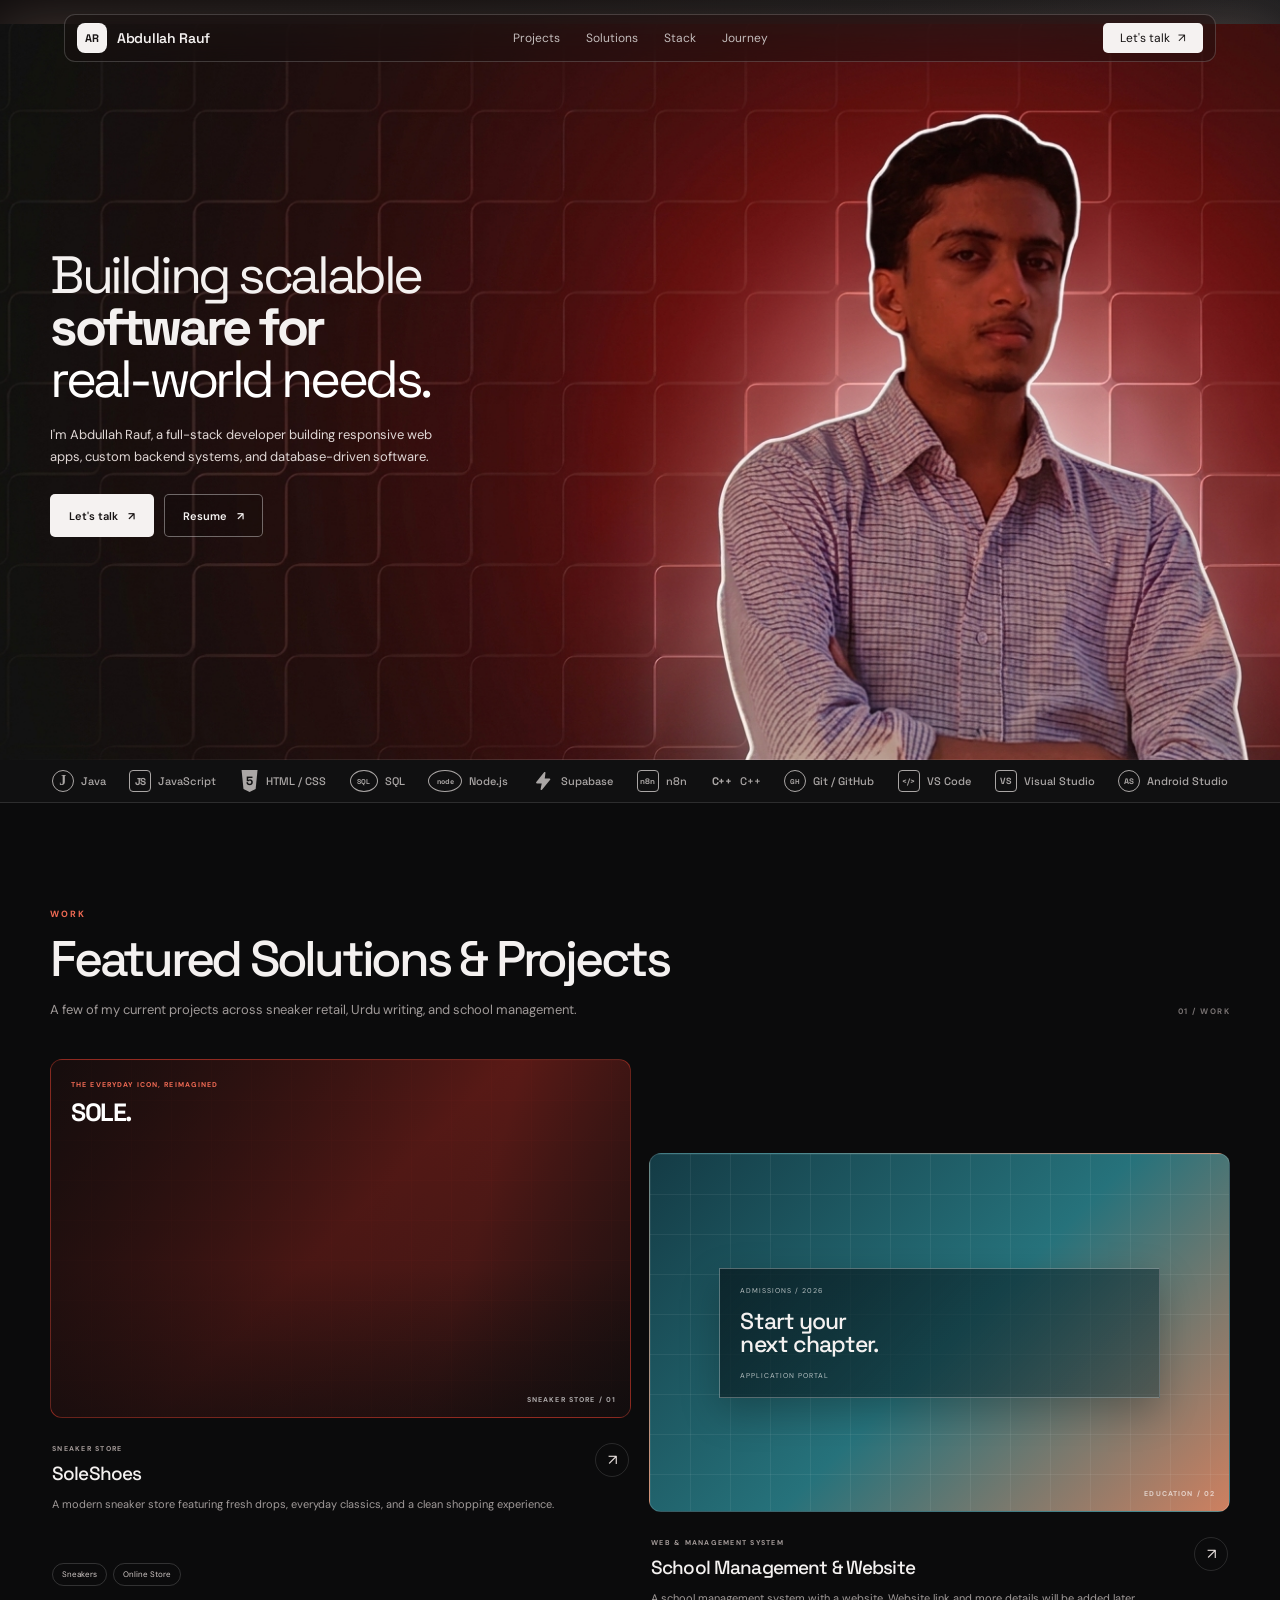
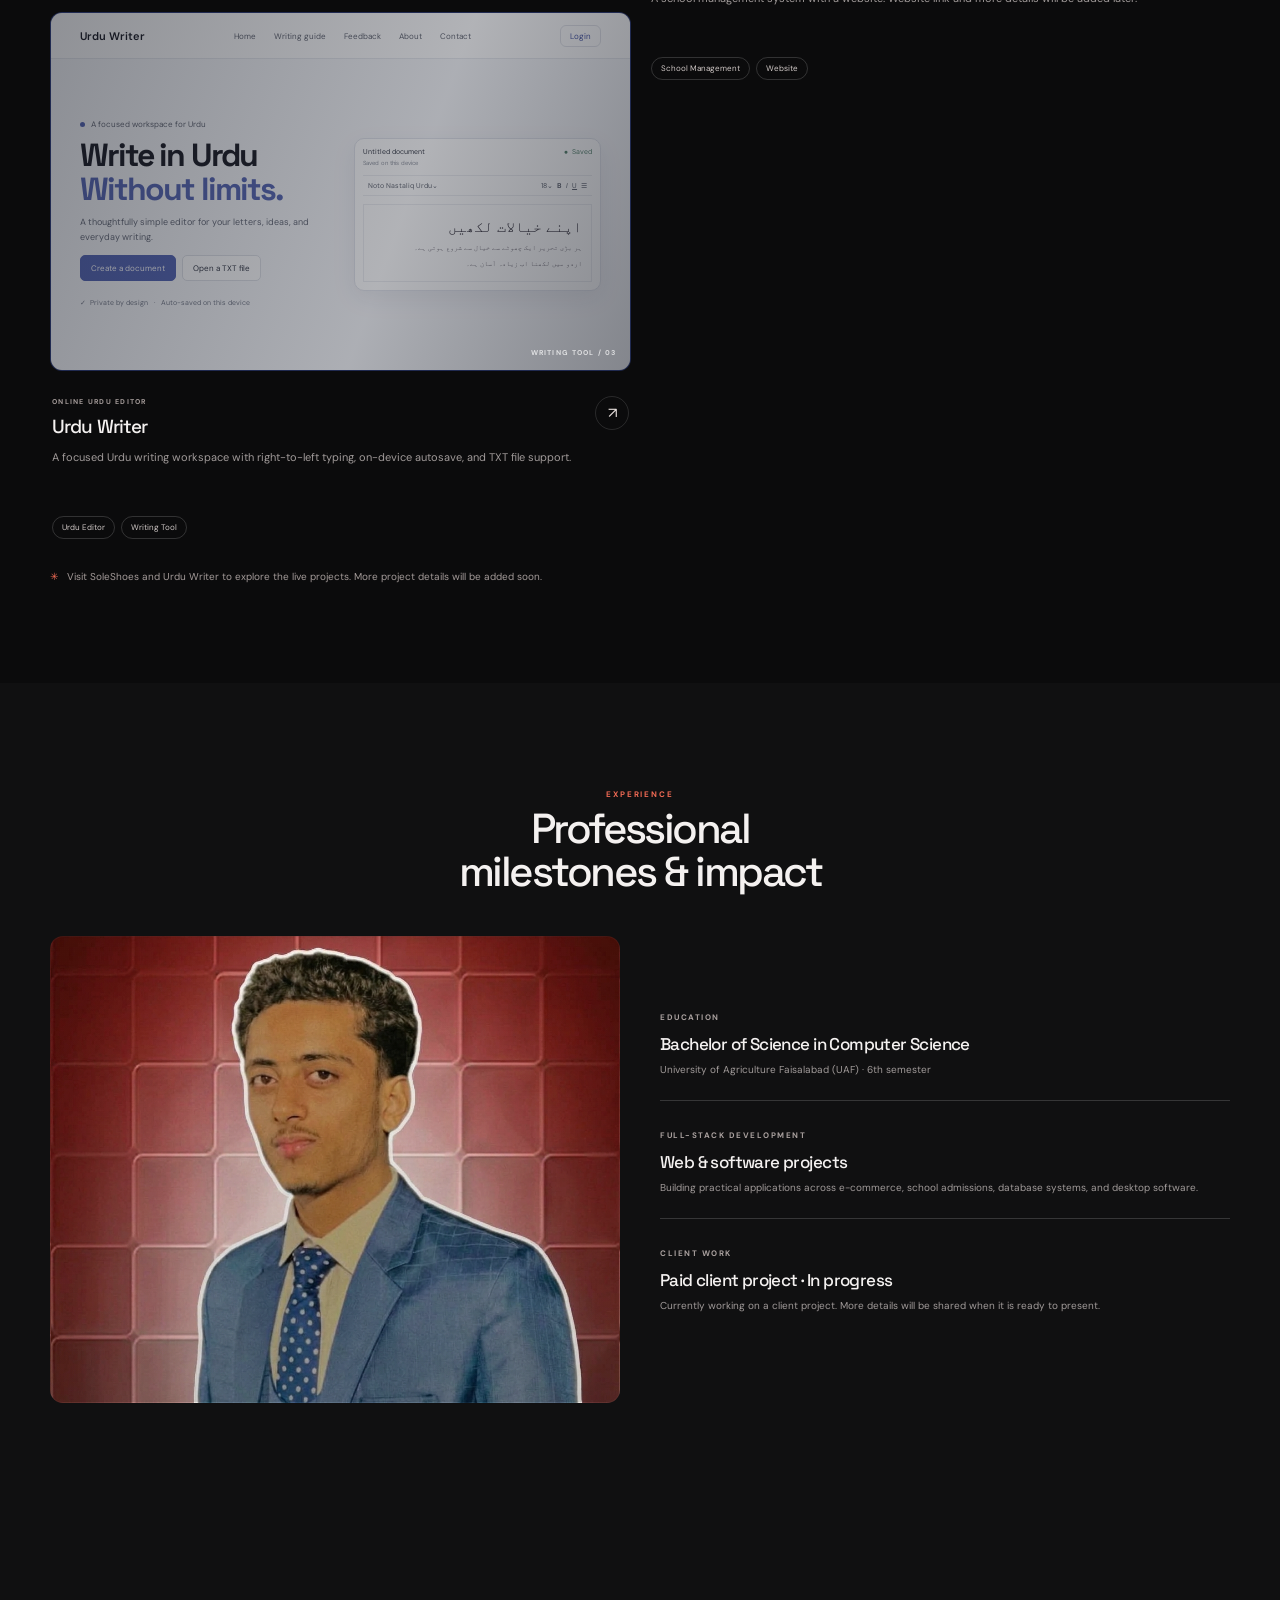
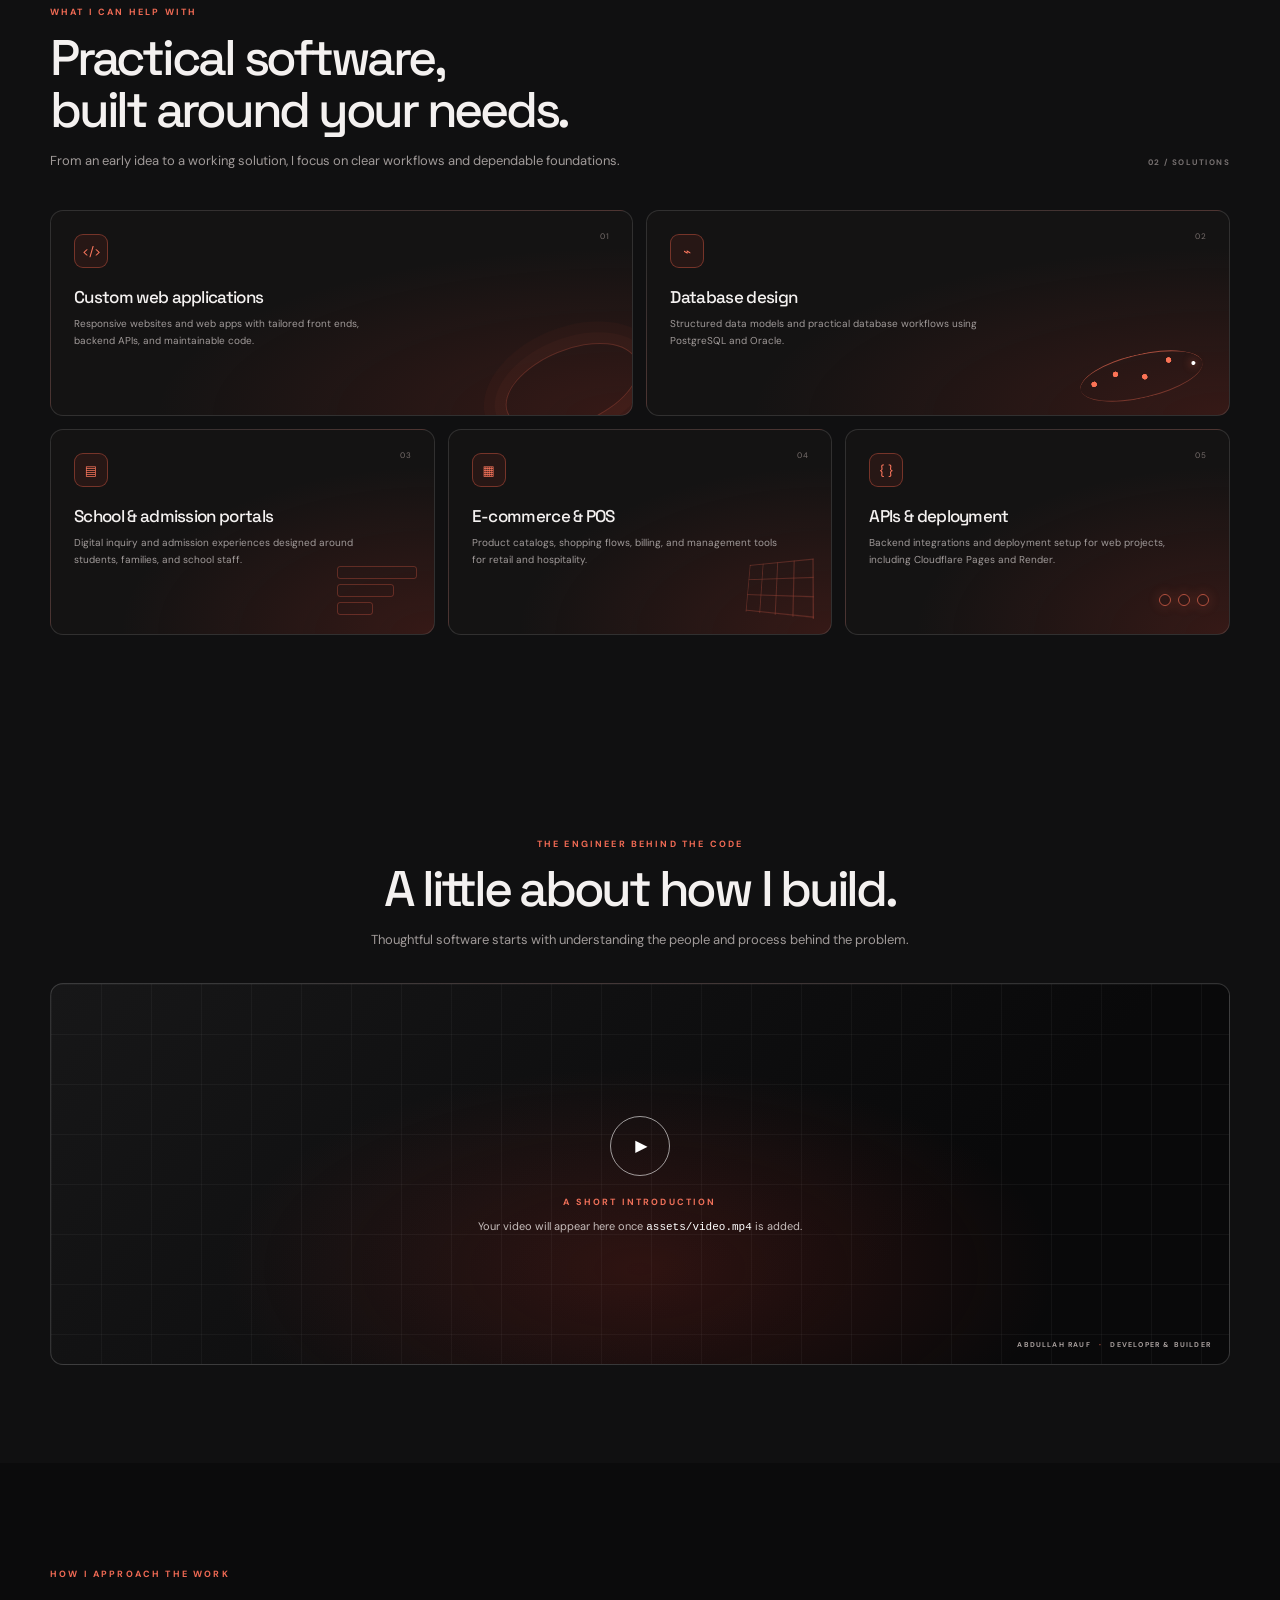
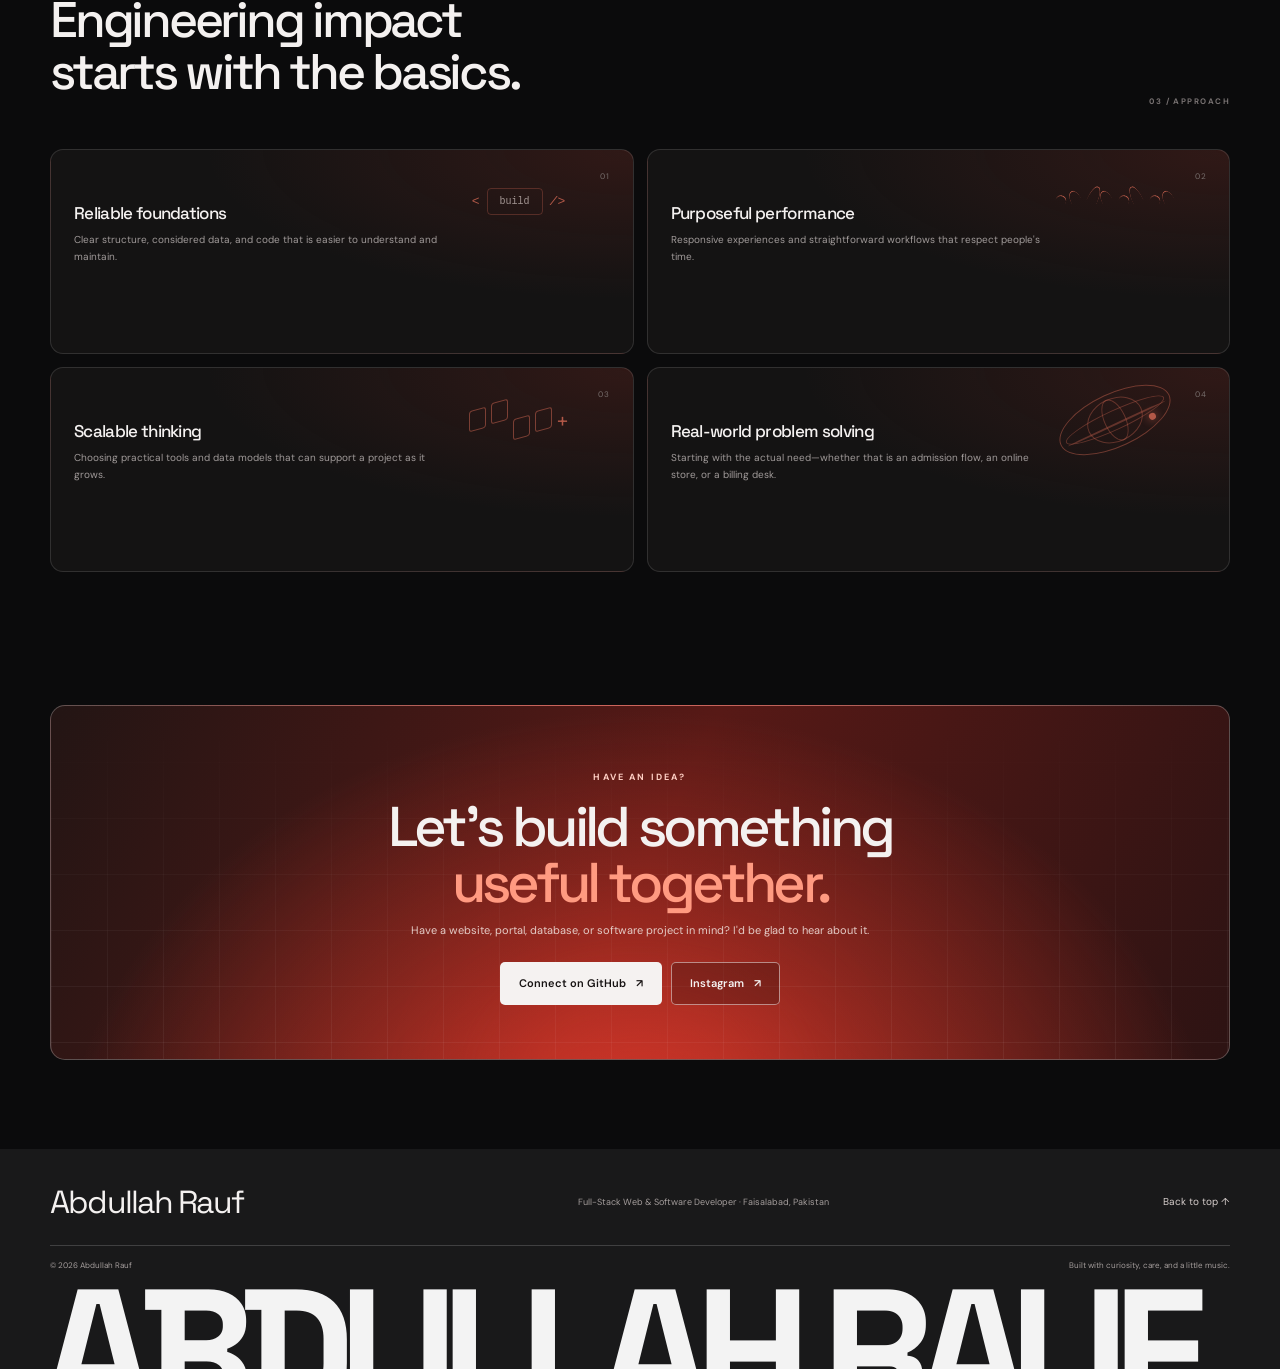
==== commit 26ff6d55: "responsive" ====
--- a/index.html
+++ b/index.html
@@ -38,17 +38,22 @@
   <main>
     <section class="hero" id="home">
       <div class="hero-grid" aria-hidden="true"></div>
-      <img class="hero-portrait" src="assets/images/hero.jpg" alt="Portrait of Abdullah Rauf">
       <div class="container hero-content">
         <div class="hero-copy">
           <h1>Building scalable<br><strong>software for</strong><br><span class="gradient-text">real-world needs.</span></h1>
-          <p class="hero-description">I'm Abdullah Rauf, a full-stack developer building responsive web apps, custom backend systems, and database-driven software.</p>
-          <div class="hero-buttons">
-            <a class="button button-primary" href="#contact">Let's talk <span aria-hidden="true">↗</span></a>
-            <a class="button button-outline" href="assets/resume.pdf" download>Download resume <span aria-hidden="true">↓</span></a>
-          </div>
-        </div>
-      </div>
+          <div class="hero-details">
+            <p class="hero-description">I'm Abdullah Rauf, a full-stack developer building responsive web apps, custom backend systems, and database-driven software.</p>
+            <div class="hero-buttons">
+              <a class="button button-primary" href="#contact">Let's talk <span aria-hidden="true">↗</span></a>
+              <a class="button button-outline" href="resume.html">Resume <span aria-hidden="true">↗</span></a>
+            </div>
+          </div>
+        </div>
+      </div>
+      <picture class="hero-image">
+        <source media="(max-width: 650px)" srcset="assets/images/no%20background%20image.png">
+        <img class="hero-portrait" src="assets/images/hero.jpg" alt="Portrait of Abdullah Rauf">
+      </picture>
     </section>
 
     <section class="stack-strip" id="stack" aria-label="Languages and tools">
--- a/css/styles.css
+++ b/css/styles.css
@@ -112,7 +112,7 @@
 .project-card-link { display: block; border-radius: 12px; color: inherit; text-decoration: none; }
 .project-card-link:focus-visible { outline: 2px solid #f06a54; outline-offset: 5px; }
 .project-card:nth-child(even) { transform: translateY(94px); }
-.project-visual { position: relative; display: grid; aspect-ratio: 1.62; min-height: 0; place-items: center; overflow: hidden; border: 1px solid rgba(255, 255, 255, .15); border-radius: 12px; background: linear-gradient(135deg, #321210, #711e19 49%, #2a1515); isolation: isolate; }
+.project-visual { position: relative; display: grid; min-width: 0; aspect-ratio: 1.62; min-height: 0; place-items: center; overflow: hidden; border: 1px solid rgba(255, 255, 255, .15); border-radius: 12px; background: linear-gradient(135deg, #321210, #711e19 49%, #2a1515); isolation: isolate; }
 .project-visual::before { position: absolute; z-index: -1; inset: 0; background-image: linear-gradient(rgba(255, 255, 255, .1) 1px, transparent 1px), linear-gradient(90deg, rgba(255, 255, 255, .1) 1px, transparent 1px); background-size: 40px 40px; content: ""; opacity: .65; }
 .project-visual > img { position: absolute; z-index: 1; inset: 0; width: 100%; height: 100%; object-fit: cover; transition: transform .5s; }
 .project-visual > img:not([src]), .project-visual > img[src=""] { display: none; }
@@ -277,9 +277,7 @@
   .hero-portrait[src$="hero.jpg"] { transform: translateY(24px); }
 }
 
-@media (max-width: 650px) {
-  html { scroll-padding-top: 72px; }
-  .container { width: min(100% - 36px, var(--container)); }
+@media (max-width: 760px) {
   .site-header { --header-top: 10px; --header-height: 54px; }
   .nav { padding-inline: 8px; }
   .brand { font-size: 13px; }
@@ -291,23 +289,40 @@
   .nav-links.is-open { display: flex; }
   .nav-links a { padding: 12px; }
   .nav-links .nav-cta { position: static; margin: 5px 0 0; text-align: center; transform: none; }
-  .hero { min-height: 750px; align-items: flex-start; padding: 129px 0 83px; }
-  .hero::before { background: linear-gradient(180deg, rgba(16, 13, 13, .9) 0%, rgba(16, 13, 13, .78) 46%, rgba(16, 13, 13, .23) 100%), linear-gradient(0deg, #0b0b0c 0%, transparent 19%); }
-  .hero-grid { top: 80px; right: -35%; width: 120%; height: 82%; background-size: 61px 61px; }
-  .hero-portrait { right: -7%; bottom: 0; width: 97vw; height: 55%; opacity: .88; }
-  .hero-copy { width: 100%; }
+}
+
+@media (max-width: 650px) {
+  html { scroll-padding-top: 72px; }
+  .container { width: min(100% - 36px, var(--container)); }
+  .site-header { width: calc(100% - 24px); }
+  .nav { gap: 8px; padding-inline: 5px; }
+  .brand { flex: 0 0 auto; gap: 6px; font-size: 11px; }
+  .brand-mark, .brand-image { width: 26px; height: 26px; }
+  .nav-actions { flex: 0 1 auto; min-width: 0; }
+  .menu-toggle { display: none; }
+  .nav-links { position: static; display: flex; width: auto; min-width: 0; flex-direction: row; justify-content: flex-end; gap: clamp(5px, 1.6vw, 10px); margin: 0; padding: 0; border: 0; background: transparent; box-shadow: none; }
+  .nav-links a { padding: 0; font-size: clamp(7px, 2.25vw, 10px); letter-spacing: -.025em; white-space: nowrap; }
+  .nav-links .nav-cta { display: none; }
+  .hero { min-height: 0; display: flex; align-items: stretch; flex-direction: column; padding: 104px 0 0; background: url("../assets/images/hero-pattern.jpg") right center / cover no-repeat; }
+  .hero::before { background: linear-gradient(180deg, rgba(16, 13, 13, .35), transparent 35%, rgba(11, 11, 12, .38)); }
+  .hero-grid { top: 80px; right: -35%; width: 120%; height: 82%; background-size: 61px 61px; opacity: .25; }
+  .hero-content, .hero-copy { display: contents; }
+  .hero-image { position: relative; z-index: 2; display: block; order: 2; width: 100%; height: clamp(290px, 88vw, 390px); margin-top: -42px; isolation: isolate; }
+  .hero-portrait, .hero-portrait[src$="hero.jpg"] { position: absolute; z-index: 1; inset: auto auto 0 50%; display: block; width: auto; max-width: 90%; height: 100%; margin: 0; object-fit: contain; object-position: center bottom; opacity: 1; filter: drop-shadow(0 18px 30px rgba(0, 0, 0, .28)); mask-image: linear-gradient(#000 0%, #000 90%, transparent 100%); transform: translate(calc(-50% - 14px), -30px); }
+  .hero-copy h1 { position: relative; z-index: 1; order: 1; width: min(100% - 32px, 540px); margin: 0 auto; font-size: clamp(39px, 10.5vw, 56px); line-height: .96; text-align: center; text-wrap: balance; }
+  .hero-details { position: relative; z-index: 3; order: 3; width: min(100% - 36px, 540px); margin: -22px auto 0; padding-bottom: 33px; text-align: center; }
   .hero-eyebrow { max-width: 100%; font-size: 7px; }
-  h1 { font-size: clamp(40px, 10.5vw, 56px); }
-  .hero-description { max-width: 390px; font-size: 12px; }
+  .hero-description { max-width: 390px; margin-inline: auto; color: #e8dfde; font-size: 12px; }
+  .hero-buttons { justify-content: center; margin-top: 18px; }
   .stack-strip { padding: 10px 0; }
   .section { padding: 70px 0; }
-  .section-top { align-items: flex-start; margin-bottom: 27px; }
-  .section-index { padding-top: 3px; font-size: 7px; }
+  .section-top { align-items: flex-start; flex-direction: column; gap: 10px; margin-bottom: 27px; }
+  .section-index { align-self: flex-end; padding-top: 0; font-size: 7px; }
   .section-heading h2 { font-size: clamp(32px, 9vw, 42px); }
   .section-heading p { font-size: 11px; }
-  .projects-grid { grid-template-columns: 1fr; gap: 27px; }
+  .projects-grid { grid-template-columns: minmax(0, 1fr); gap: 27px; }
   .project-card:nth-child(even) { transform: none; }
-  .project-visual, .school-visual, .urdu-visual { min-height: 195px; }
+  .project-visual, .school-visual, .urdu-visual { width: 100%; min-height: 195px; }
   .mock-window { width: 82%; }
   .project-info > p { min-height: 0; }
   .solutions-grid { gap: 10px; }
@@ -325,13 +340,13 @@
   .impact-card { min-height: 190px; padding: 20px; }
   .contact-section { padding-top: 16px; padding-bottom: 62px; }
   .contact-banner { padding: 43px 17px; }
-  .contact-banner h2 { font-size: 39px; }
+  .contact-banner h2 { font-size: clamp(30px, 10vw, 39px); }
   .contact-banner > p { max-width: 340px; font-size: 10px; }
   .footer-main { align-items: flex-start; flex-wrap: wrap; }
   .footer-main > span { order: 3; flex-basis: 100%; }
   .back-top { margin-left: auto; padding-top: 8px; }
   .footer-bottom { align-items: flex-start; flex-direction: column; gap: 6px; }
-  .footer-wordmark { margin-top: 15px; font-size: 14vw; }
+  .footer-wordmark { margin: 15px -4px -5.5vw; font-size: clamp(36px, 12vw, 72px); }
 }
 
 @media (prefers-reduced-motion: reduce) {
